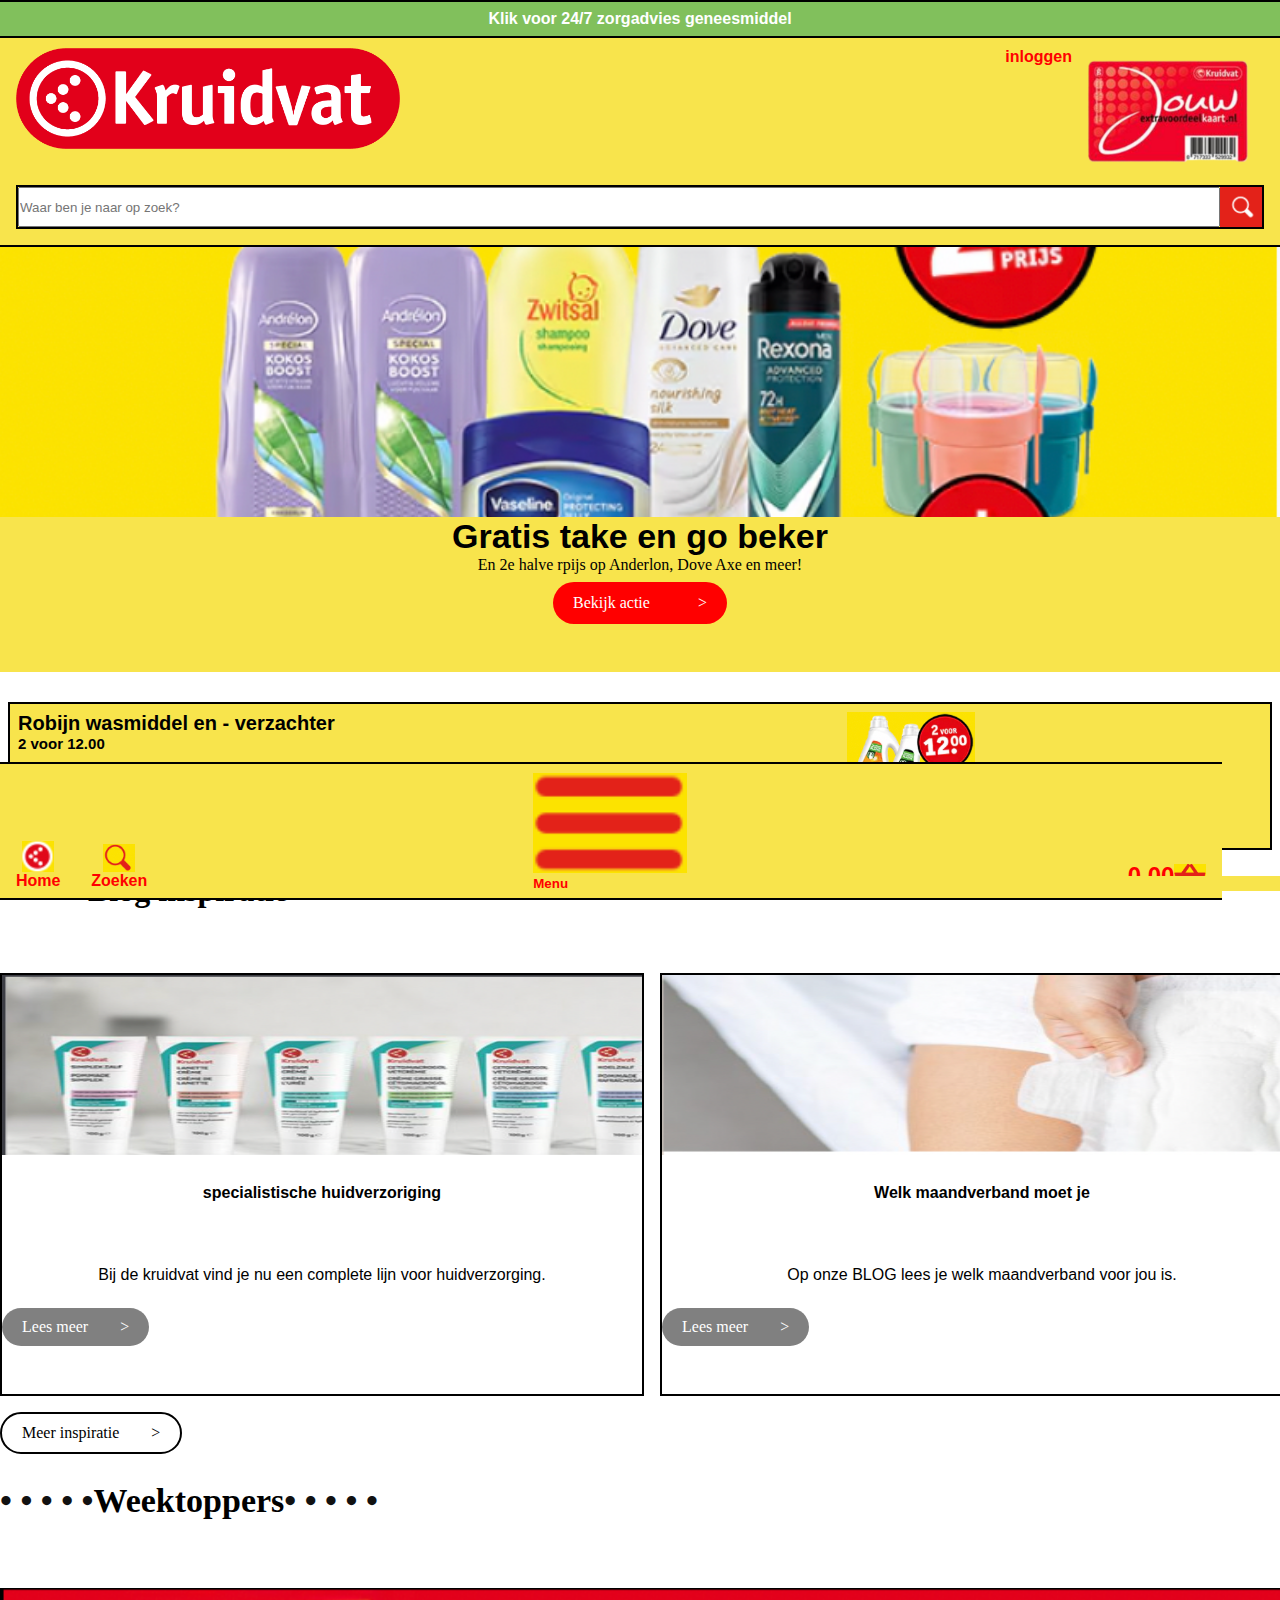
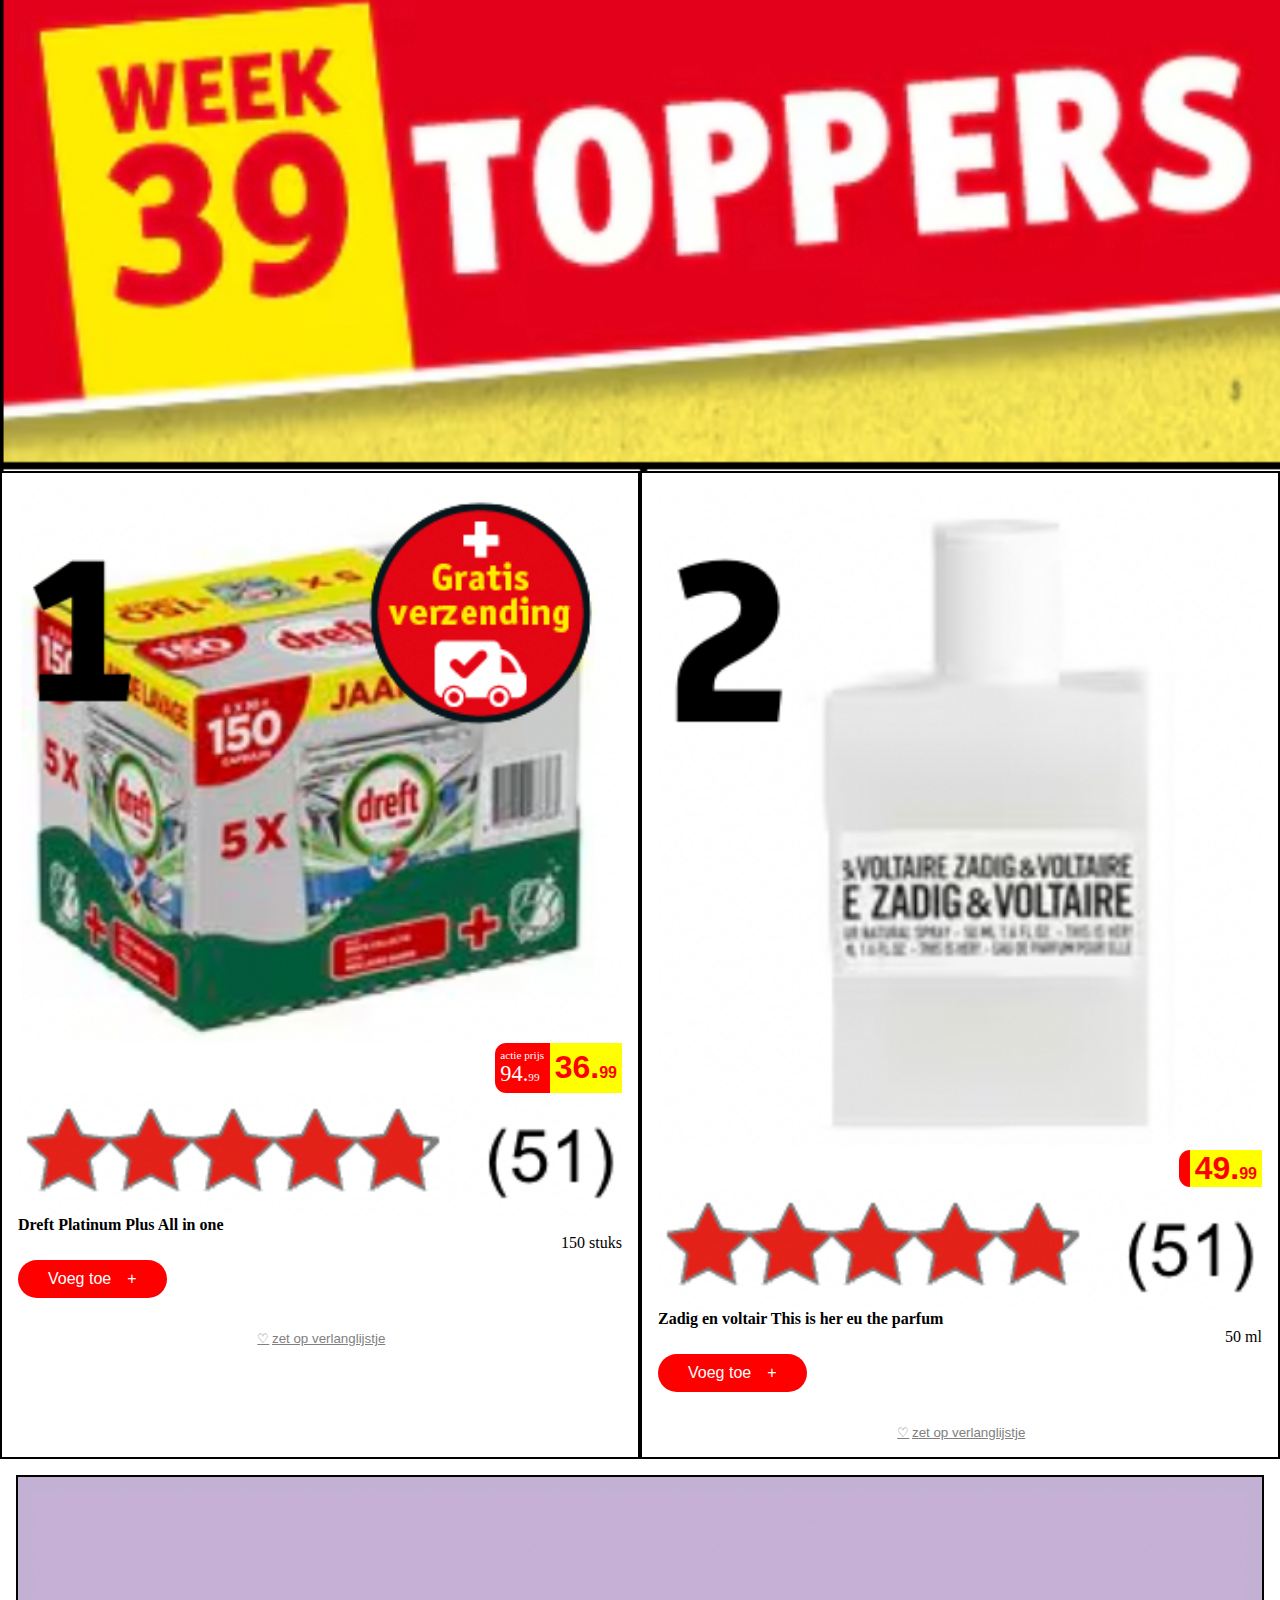
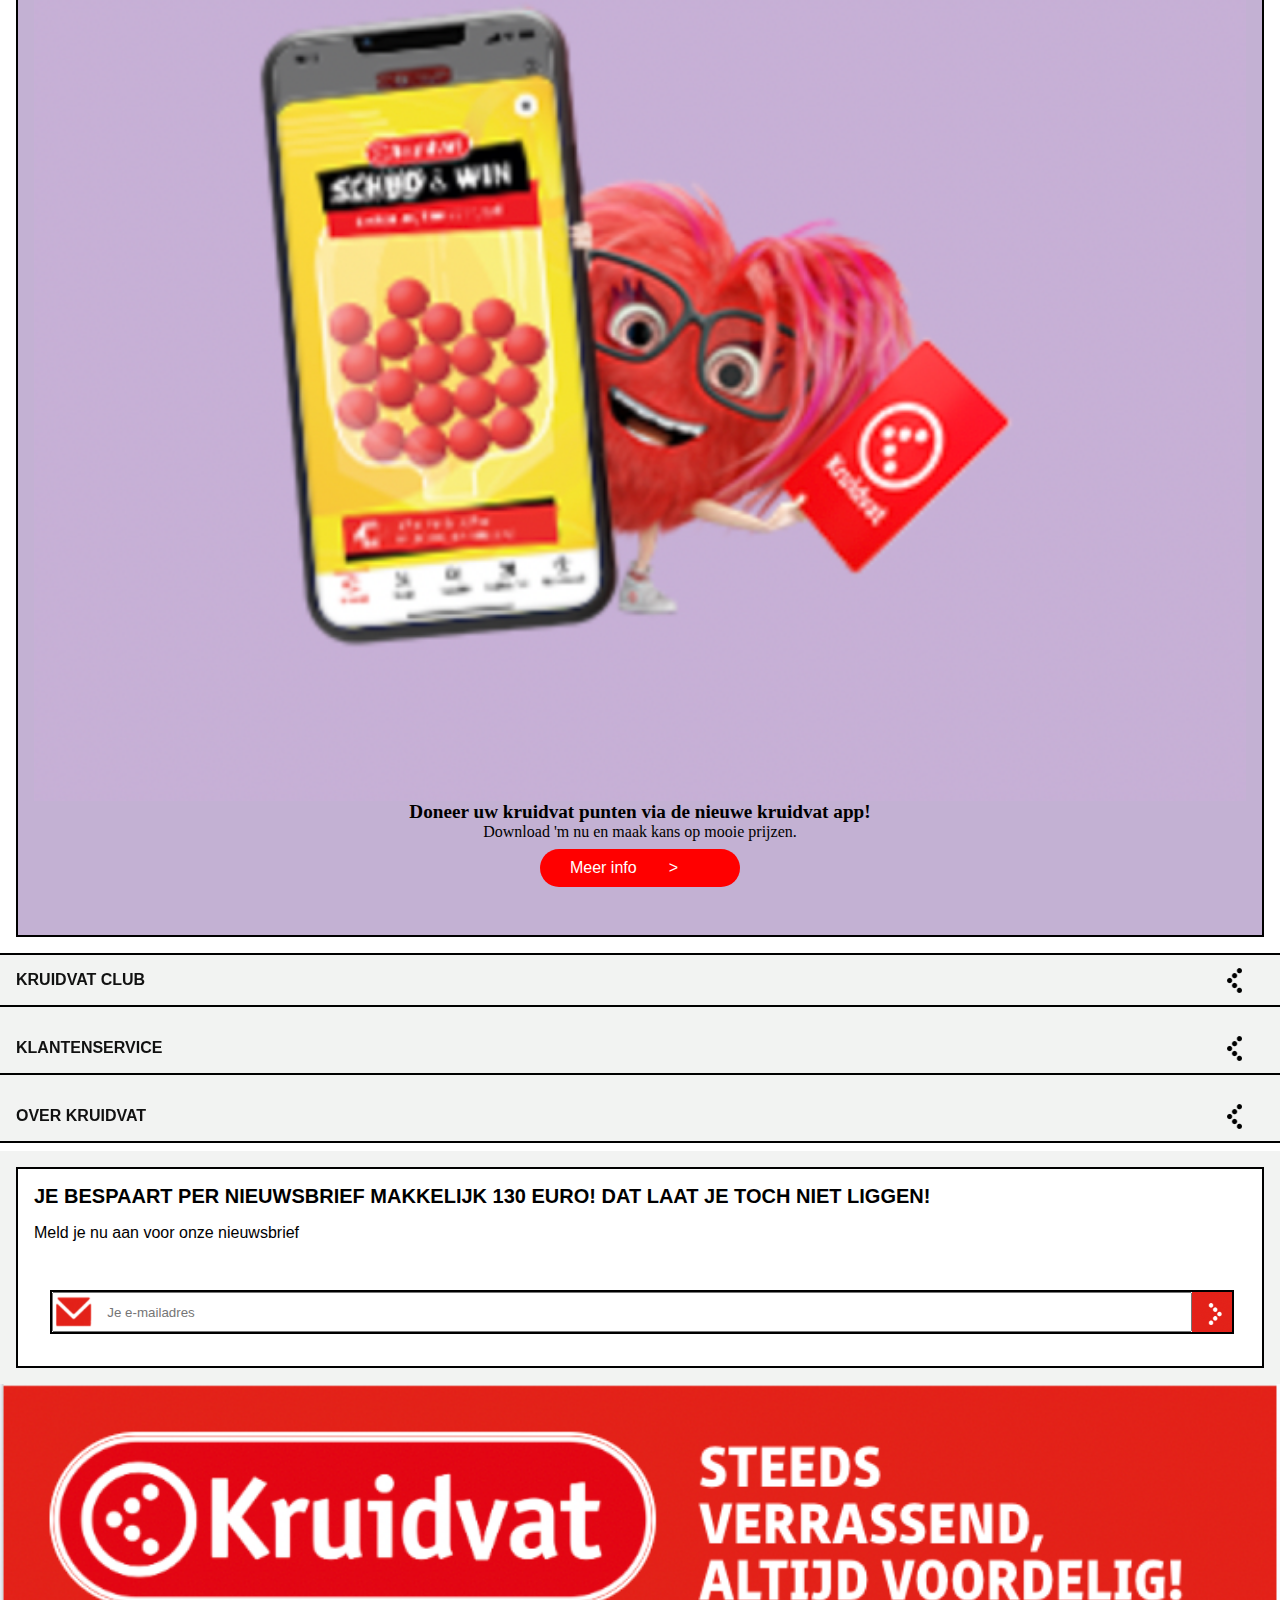
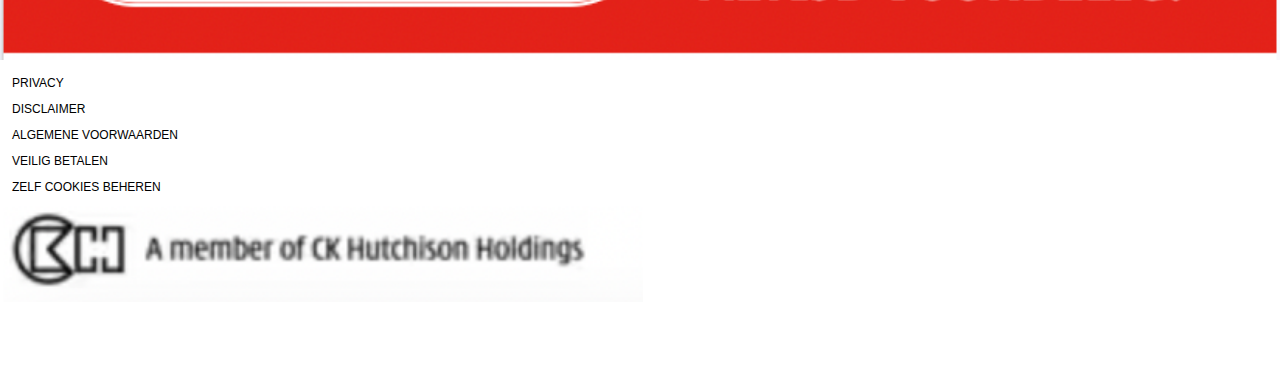
==== index.html @ b0ec4e36 "Add files via upload" ====
<!DOCTYPE html>
<html lang="en">
<head>
    <meta charset="UTF-8">
    <meta name="viewport" content="width=device-width, initial-scale=1.0">
    <title>Kruidvat Drogist</title>
    <link href="styles/style.css" rel="stylesheet">
    
</head>
<body>
    <header>
        <p> Klik voor 24/7 zorgadvies geneesmiddel</p>
        <ul>
            <li> <img src="./images/logokruidvat.png" alt="logo van de kruidvat"></li> 
            <li>
                <a href="#">
                    <figure>
                        <img src="./images/clubkaart.png" alt="foto van de clubkaart" />
                        <figcaption>inloggen</figcaption>
                    </figure>
                </a>
                
            </li>
            <li>
                <input type="search" placeholder="Waar ben je naar op zoek?" > 
                <button><img src="./images/zoekimage.png" alt="zoek icon"></button>
            </li>
        </ul>
       

        <ul>
            <li>
                <a href="#">
                    <figure>
                        <img src="/images/logoicon.png" alt="foto kruidvat icon" />
                        <figcaption>Home</figcaption>
                    </figure>
                </a>
                <a href="#">
                    <figure>
                        <img src="/images/zoekicon.png" alt="zoek icon" />
                        <figcaption>Zoeken</figcaption>
                    </figure>
                </a>
            </li>
            <li>
             
                <button class="navbutton"><img src="/images/hamburgericon.png" alt="hamburgermenu icon" /> 
                <P>Menu</P>
                </button> 
                
                    
                
            </li>
        
        
            <li>
                <a href="#">
                        <figure>
                            <img src="/images/winkelmandje.png" alt="winkelmandje" />
                            <figcaption>0.00</figcaption>
                        </figure>
                 </a>
            </li>
            
        </ul>

    </header>
    <main>
        <section class="carrousel">
            <section >
                <h2>Gratis take en go beker</h2> 
                <p>En 2e halve rpijs op Anderlon, Dove Axe en meer!</p> 
                <a href="#">Bekijk actie</a>
                <img src="images/actiefoto1.png" alt="actie foto van gratis take en go beker"> 

            </section>

            <section >
                <h2>Alle speelgoed</h2> 
                <p>Nu 2e halve prijs op het hele assortiment, inclusief LEGO!</p> 
                <a href="#">Bekijk actie</a>
                <img src="images/actiefoto2.png" alt="actie foto speegoed">
            </section>

            <section >
                <h2>Koffertjes vol korting</h2>
                <p>Alleen vandaag heel veel prinsjesdag deals!</p>
                <a href="#">Bekijk actie</a>
                <img src="images/actiefoto3.png" alt="actie foto prinsjes dag">
            </section>
        </section>

        <section class="reclameblok"> 
            <div>
                <h2>Robijn wasmiddel en - verzachter</h2>
                <p>2 voor 12.00</p>
         </div>
            <a href="actiepagina.html">Bekijk actie</a>
            <img src="images/reclameblok1img.png" alt="wasmiddel reclame foto">
        </section>

        <h1><span>Blog inspiratie</span></h1>

        <section class="slider">


            <section>
                <img src="images/sliderskin.png" alt="reclame foto van huidverzorging">
                <h2>specialistische huidverzoriging</h2>
                <p>Bij de kruidvat vind je nu een complete lijn voor huidverzorging.</p>
                <a href="#">Lees meer</a>
            </section>
            
            <section>
                <img src="images/slidermaand.png" alt="reclame foto van maandverband.">
                <h2>Welk maandverband moet je</h2>
                <p>Op onze BLOG lees je welk maandverband voor jou is.</p>
                <a href="#">Lees meer</a>
            </section>

            <section>
                <img src="images/sliderbeuaty.png" alt="Reclame foto over Xelly makeup lijn">
                <h2>Shop Xelly beauty bij kruidvat</h2>
                <p>Een flawless look krijg je in no time, met de nieuwe Xelly lijn.</p>
                <a href="#">Lees meer</a>
            </section>

            <section>
                <img src="images/sliderskin.png" alt="reclame foto van huidverzorging">
                <h2>specialistische huidverzoriging</h2>
                <p>Bij de kruidvat vind je nu een complete lijn voor huidverzorging.</p>
                <a href="#">Lees meer</a>
            </section>
            
            <section>
                <img src="images/slidermaand.png" alt="reclame foto van maandverband.">
                <h2>Welk maandverband moet je</h2>
                <p>Op onze BLOG lees je welk maandverband voor jou is.</p>
                <a href="#">Lees meer</a>
            </section>

            <section>
                <img src="images/sliderbeuaty.png" alt="Reclame foto over Xelly makeup lijn">
                <h2>Shop Xelly beauty bij kruidvat</h2>
                <p>Een flawless look krijg je in no time, met de nieuwe Xelly lijn.</p>
                <a href="#">Lees meer</a>
            </section>


        </section>

            


       
        <a href="#" class="button2">Meer inspiratie</a>

        <h2><span>Weektoppers</span></h2>

        <section class="reclameblok2">
            <img  src="images/bannerblok2.png" alt="banner foto week 39">
            <section>
                <h2>Dreft Platinum Plus All in one </h2>
                <p>
                    <span>actie prijs <span>94.<span>99</span></span></span>
                    <span>36.<span>99</span></span>
                </p>
                <p>150 stuks</p>
                    <a href="#">Voeg toe</a>
                    <button>zet op verlanglijstje</button>
                    <img src="images/reclameblok2wasm.png" alt="wasmiddel reclame foto">
                    <img src="images/Reviews.png" alt="aantal sterren van het product">
                </section>

                <section>
                    <h2>Zadig en voltair This is her eu the parfum </h2>
                    <p>
                        <span></span>
                        <span>49.<span>99</span></span>
                    </p>
                    <p>50 ml</p>
                        <a href="#">Voeg toe</a>
                        <button>zet op verlanglijstje</button>
                        <img src="images/reclameblok2sham.png" alt="shampoo reclame foto">
                        <img src="images/Reviews.png" alt="aantal sterren van het product">
                    

                        
                    </section>

                   
             
             

            </section>
            <section class="koko">
                        
                <h2>Doneer uw kruidvat punten via de nieuwe kruidvat app!</h2>
                <p>Download 'm nu en maak kans op mooie prijzen.</p>
                <a href="Kokopagina.html">Meer info</a>

                <img src="images/koko2.png" alt="koko clubkaart pagina link">
            

        </section>
<section class="details">
        <details>
            <summary>KRUIDVAT CLUB</summary>
            <a href="#" >Activeer je kaart</a>
            <a href="#" >Alle voordelen</a>
            <a href="#" >Gratis producten</a>
            <a href="#" >Mijn kruidvat</a>
            <img src="images/Kruidvatclub.png" alt="foto van de kruidvat mascotte koko">
          </details>

          <details>
            <summary>KLANTENSERVICE</summary>
            <a href="#" >Veel gestelde vragen</a>
            <a href="#" >Contact</a>
            <a href="#" >Bestellen en leveren</a>
            <a href="#" >Betalen</a>
            <img src="images/klantenservice.png" alt="foto van een kruidvatmedewerker">
          </details>

          <details>
            <summary>OVER KRUIDVAT</summary>
          
            <a href="#" > verkopen via kruidvat</a>
            <a href="#" >Pers</a>
            <a href="#" >Winkelformule</a>

            <img src="images/overkruidvat.png" alt="foto van de behaalde diploma's van kruidvat">
          </details>

        </section>
        <section class="brief">
        <section class="nieuwsbrief">
            <h2>JE BESPAART PER NIEUWSBRIEF MAKKELIJK 130 EURO! DAT LAAT JE TOCH NIET LIGGEN!</h2>
            <p>Meld je nu aan voor onze nieuwsbrief</p>
         <ul> 
            <li>
                <input type="search" placeholder="Je e-mailadres"> 
                <button><img src="images/kruidvatpointer.png" alt="pointer icon"></button>
            </li>
        </ul> 
        </section>
    </section>
       
    </main>
    <footer>
        <img src="images/Banner.png" alt="kruidvat banner">
        <ul>
            <li>PRIVACY</li>
            <li>DISCLAIMER</li>
            <li>ALGEMENE VOORWAARDEN</li>
            <li>VEILIG BETALEN</li>
            <li>ZELF COOKIES BEHEREN</li>
        </ul>
        <img src="images/footerimg.png" alt="a member of ck hutchison holdings logo">
    </footer>
</body>

<script src="script.js"> </script>


</html>
---- styles/style.css ----
/* root */



body{
    margin: 0;
    padding: 0;
}


/* Header */

header p{
   font-family: sans-serif;
   border-top: 2px solid black;
   border-bottom:2px solid black; 
   text-align: center;
   background-color: rgb(129, 192, 92) ;
   color: white;
   font-weight: bold;
   padding-top: .5em;
   padding-bottom: .5em;
   margin: 0;
   position: fixed;
   width: 100vw;
   
}

header ul{
    background-color: rgb(248, 228, 76);
    margin: 0;
    list-style-type:none;
    border-bottom:2px solid black; 
    display: flex;
    flex-wrap: wrap;
    justify-content: space-between;
    padding: 1em;
    padding-top: 3em;
    z-index: 10000000000;
}

header ul li:first-of-type img{
    width: 30vw;
    
}
header ul li:nth-of-type(2) a {
text-decoration:none;
}

header ul figure{
    display: flex;
    width: max-content;
    margin: 0;
}

header ul figure img{
    width: 15vw;
    order: 2;
}

header ul figure figcaption{
    font-family: sans-serif;
    color: red;
    font-weight: bold;

}

header ul li:last-of-type{
    width: 100%;
    display: flex;
    border: 2px solid black;

}

header ul li:last-of-type input{
    width: 100%;
    padding: 0;
    height: 3em;
}

header ul li:last-of-type button{
    padding: 0;
    border: none;
    border-radius: none;
    height: 3em;
}


header ul li:last-of-type button img{
    height: 3em;
}

header ul:nth-of-type(2) {
    padding: .5em 1em;
    align-items: end;
    position: fixed;
    bottom:0em;
    width: 93vw;
    border-top: 2px solid black;
}

header ul:nth-of-type(2) li:first-of-type{
    display: flex;
    align-items: end;
    position: relative;

}

header ul:nth-of-type(2) li:first-of-type a:last-of-type{
    position: absolute;
    left: 4.7em;
}


header ul:nth-of-type(2) li a figure {
    display: flex;
    flex-direction: column;
    align-items: center;
   
   
}

header ul:nth-of-type(2) li a figure img{
    width:2em ;
    order: 1;
}

header ul:nth-of-type(2) li a figure figcaption{
    order: 2;
}

header ul:nth-of-type(2) li:last-of-type{
    width: auto;
    border: none;
}

header ul:nth-of-type(2) li:last-of-type a figure{
    flex-direction: row;
}

header ul:nth-of-type(2) li:last-of-type a figure img {
    order: 3;
}

header ul:nth-of-type(2) li:last-of-type a figure figcaption {
    font-size: 1.5em;
}

header ul:nth-of-type(2) li a {
    text-decoration:none;
}

header ul:nth-of-type(2) li:nth-of-type(2) {
    margin-left: 2em;
}

.navbutton{
    background-color: rgb(248, 228, 76);
    border: none;
   margin-bottom: 1em;
  
    
    
}
.navbutton img{
    width: 12vw;
    
   
   
}




header ul:nth-of-type(2) li:nth-of-type(2) p{
    background-color: rgb(248, 228, 76);
    border: none;
    color: red;
  display: flex;
  text-align: center;
  margin: 0;
  padding: 0;
   
   
}




    
    
 

/* Carousel */

.carrousel{
    display: flex;
    overflow-x: auto;
  }

.carrousel section{
    display: flex;
    flex-direction: column;
    align-items: center;
    background-color: rgb(248, 228, 76);
}

.carrousel section:nth-of-type(2) {
    background-color: rgb(0, 162, 255);
}

.carrousel section:nth-of-type(3) {
    background-color: #1f4b86;

}

.carrousel section:nth-of-type(3) p {
    color: white;

}

.carrousel section img{
    width: 100vw;
    height: 30vh;
    object-fit: cover;
    order: 1;
}

.carrousel section h2{
    font-family: sans-serif;
    order: 2;
}

.carrousel section h2 {
    color: white;
    padding: 0;
    margin: 0;
    text-align: center;
    order: 2;
}

.carrousel section:nth-of-type(1) h2{
    color: black;
 }



 .carrousel section p{
    color: black;
    padding: 0;
    margin: 0;
    text-align: center;
    font-weight: lighter;
    font-size: 16px;
    order: 3;
 }



 .carrousel section a {
  background-color: red;
  color: white;
  padding: 12px 20px;
  text-decoration: none;
  order: 4;
  width: max-content;
  margin: .5em 0em 2em 0em  ;
  border-radius: 3em;
}

.carrousel section a::after {
    content: '>';
    margin-left: 3em;
}

.reclameblok{
    display: grid;
    grid-template-columns: 2fr 1fr;
    grid-template-rows: min-content min-content ;
    margin-top: 2em;
    border: 2px solid black;
    height: 8em;
    background-color: rgb(248, 228, 76);
    margin: 0.5em;
    
    margin-top: 30px;
    padding: 0.5em;

    

}
.reclameblok h2{
    grid-column-start: 1;
    grid-column-end: 2;
    font-family: sans-serif;
    font-size: 20px;
    margin: 0;
}

.reclameblok p{
    grid-column-start: 1;
    grid-column-end: 1;
    font-weight: bold;
    font-size: 15px;
    font-family: sans-serif;
    margin: 0;
    
}

.reclameblok a{
    grid-column-start: 1;
    grid-column-end: 1;
    background-color: red;
  color: white;
  padding: 10px 20px;
  text-decoration: none;
  width: max-content;
  margin: .5em 0em 2em 0em  ;
  border-radius: 3em;
}
.reclameblok a::after {
    content: '>';
    margin-left: 2em;
}
.reclameblok img{
    grid-column-start: 2;
    grid-column-end: 3;
    width: 15em;
    grid-row-start: 1;
    grid-row-end: 3;
    margin: 0;
    width: 8em;
    
}
h1 ::before{
	color: #111;
	content: "•   •  •  •  •"; 

}


h1 ::after{
	color: #111;
	content: "•   •  •  •  •"; 
    align-items: center;
}

 h1{
    margin-bottom: 2em;
    align-items: center;

}

main section:nth-of-type(3){
    padding-bottom: 1em;

}

.slider{
    display: flex;
    overflow-x: scroll;
    gap: 1em;
}
.slider section{
    display: flex;
    flex-direction: column;
    border: 2px solid black; 
      
}

.slider img{
    width: 50vw;
    height: 20vh;
    padding-bottom: 1em;

}

.slider h2{
   
    font-family: sans-serif;
    
    font-size: 16px;
    text-align: center;
    padding-bottom: 1em;
}

.slider p{
    font-family: sans-serif;
   text-align: center;
}

.slider a{
    grid-column-start: 1;
    grid-column-end: 1;
    background-color: gray;
  color: white;
  padding: 10px 20px;
  text-decoration: none;
 width: fit-content;
  margin: .5em 0em 2em 0em  ;
  border-radius: 3em;
  
  
}

.slider a::after {
    content: '>';
    margin-left: 2em;
    
}


.button2{

background-color: white;
color: black;
padding: 10px 20px;
text-decoration: none;
width: fit-content;
border-radius: 3em;
border: 2px solid black;
display: flex;


}
.button2::after {
    content: '>';
    margin-left: 2em;
}

.bannerblok2{
    display: flex;
    flex-wrap: wrap;
    width: 100vw;

}

h2 ::before{
	color: #111;
	content: "•   •  •  •  •"; 
   
}


h2 ::after{
	color: #111;
	content: "•   •  •  •  •"; 
   
}



h2{
    font-size: 34px;
    margin-bottom: 2em;
    align-items: center;

}

.reclameblok2{
        display: flex;
        flex-wrap: wrap;
        
    }

    .reclameblok2 img{
        width: 100vw;
    }

    .reclameblok2 section{
       width: 50%;
       display: flex;
       flex-direction: column;
       border: 2px solid black;
       padding: 1em;
       box-sizing: border-box;
    }

    .reclameblok2 section img{
        width: 100%;
        order: 1;

     }
     .reclameblok2 section img:nth-of-type(2){
        
        order: 3;

     }

     .reclameblok2 section p:first-of-type{
        order: 2;
        display: flex;
     }

     .reclameblok2 section p:first-of-type > span:first-of-type {
        background-color: red;
        color: white;
        font-size: .7em;
        display: flex;
        flex-direction: column;
        justify-content: center;
        width: max-content;
        padding: .5em;
        border-radius: 1em 0 0 1em;
     }

     .reclameblok2 section p:first-of-type > span:first-of-type > span {
        font-size: 2em;
     }

     .reclameblok2 section p:first-of-type > span:first-of-type > span > span {
        font-size: .5em;
     }



     .reclameblok2 section p:first-of-type > span:last-of-type {
        background-color: yellow;
        color: red;
        font-size: 2em;
        font-weight: bolder;
        font-family: sans-serif;
        align-content: center;
        padding: 0 5px;
     }

     .reclameblok2 section p:first-of-type > span:last-of-type > span {
        font-size: .5em;
     }



     .reclameblok2 section h2{
       font-size: 16px;
        order: 5;
       margin: 0;

     }
     .reclameblok2 section p:nth-of-type(2) {
        order: 6;
     }

     .reclameblok2 section a {
        order: 7;
        background-color: red;
        color: white;
        padding: 10px 30px;
        font-family: sans-serif;
        text-align: left;
        text-decoration: none;
       width: max-content;
        margin: .5em 0em 2em 0em  ;
        border-radius: 3em;
        transition: .3s;
     }

     .reclameblok2 section a:hover, .reclameblok2 section a:focus {
        transform: scale(1.1);
    }

     .reclameblok2 a::after {
        content: '+';
        width: max-content;
        margin-left: 1em;
    }



     
     .reclameblok2 section button {
        order: 8;
        text-decoration: underline;
        color: gray;
        border: none;
        background-color: white;
       
     }

     .reclameblok2 section button::before {
        content: "♡";
        padding: .2em;
        margin: 0;
     }

     .reclameblok2 section > p {
        margin: 0;
        width: max-content;
        margin-left: auto;
        transition: .3s ease-in-out;
     }

     .reclameblok2 section > p:hover, .reclameblok2 section > p:focus {
        transform: scale(1.2) rotate(20deg);
     }

     .tweedepagina section:last-of-type{
        width: 100%;
        border: none;
        display: flex;
        flex-direction: row;
        justify-content: space-between;
     }


     .tweedepagina section:last-of-type p:last-of-type span{
        background-color: transparent;
        color: green;
        font-size: 1em;
     }

     .tweedepagina section:last-of-type p:last-of-type{
        order: 2;
        margin: 0;
     }

     .tweedepagina section:last-of-type h2{
        order: 1;
     }

     .button3::after{
        content: ">";
     }

     .koko{
        
        display: grid;
        grid-template-columns: 2fr;
        background-color:#c3b1d3;
        justify-items: center;
        margin: 1em;
        box-sizing: border-box;
        border: 2px solid black;
        padding: 1em;
       
       
        
        
     }
     .koko img{
        width: 100%;
        order: 1;
     }

     .koko h2{
        font-size: 16px;
        text-align: center;
        order: 2;
        background-color: #c3b1d3;
        margin: 0;
        font-size:larger;
        
     }

     .koko p{
        font-size: 16px;
        text-align: center;
        order: 3;
        background-color: #c3b1d3;
        margin: 0;
     }

     .koko a{
        background-color: red;
        color: white;
        padding: 10px 30px;
        font-family: sans-serif;
        text-align: left;
        text-decoration: none;
       width: fit-content;
        margin: .5em 0em 2em 0em  ;
        border-radius: 3em;

        order: 4;

     }

     .koko a::after{
        content: ">";
        margin: 2em;
     }

     .details{
       background-color: #f2f3f2;
      
       
     }

     .details details{
        border-top: 2px solid black;
        border-bottom: 2px solid black;
        padding: 1em;
        font-family: sans-serif;
     }

     .details a{
        font-weight:lighter;
        display: flex;
        color: #111;
        text-decoration: none;
       margin-bottom: .5em;
       margin-top: 1em;
     }
     .details summary{
        position: relative;
        font-weight: bold;
     }
     .details summary::after{
        position: absolute;
        content: '';
        background-image: url(/images/kruidvatarrow_1.png);
        background-size: 50%;
        background-repeat: no-repeat;
        background-position: center;
        width: 30px;
        height: 30px;
        
        top: 50%;
        transform: translate(-50%, -50%);
        right: 0;
        
     }
     
     
     .details details:nth-of-type(2), .details details:nth-of-type(3){
        border-top: none;
     }
   

     details summary {
        list-style: none;     /* Removes the bullet/arrow */
        cursor: pointer;      /* Makes the cursor a pointer */
      }
  
      details summary::-webkit-details-marker {
        display: none;        /* Hides the arrow in WebKit browsers (Chrome, Safari) */
      }
  
      details summary::marker {
        display: none;        /* Hides the arrow in Firefox and other browsers */
      }

      .details img{
        display: flex;
        flex-direction: column;
        width: 20%;
        margin-left: 16em;
    
      }

      .brief{
        background-color: #f2f3f2;
        margin: 0;
        padding: 1em;
      }

    .nieuwsbrief{
   
    display: flex;
    flex-direction: column;
    border: 2px solid black;
    font-family: sans-serif;
    padding: 1em;
    
    background-color: white;
    
}


    .nieuwsbrief h2{
       font-family: sans-serif;
        font-size: 20px;
        padding: 0;
        margin: 0;
        
    }

    .nieuwsbrief p{
        margin-top: 1em;
        margin-bottom: 0;
        
    }

    .nieuwsbrief ul{
        list-style-type:none;
        flex-wrap: wrap;
        justify-content: space-between;
        padding: 1em;
        padding-top: 3em;
        margin: 0;
        
    }

    .nieuwsbrief ul li:first-of-type{
        width: 100%;
        display: flex;
        border: 2px solid black;
        position: relative;
        
        
        
        
    }

    .nieuwsbrief ul li:first-of-type::before{
       
       position: absolute;
       content: ''; /* Lege content voor het pseudo-element */
       position: absolute;
       background-image: url(/images/emailicon2.png); /* Voeg de afbeelding toe */
       background-size: 45px 40px; /* Pas de grootte aan */
       background-repeat: no-repeat; /* Voorkom herhaling */
       width: 6em;
       height: 6em;
        
    }



   

    .nieuwsbrief ul li:first-of-type input{
        width: 100%;
        padding: 0;
        height: 3em;
       
    }

    .nieuwsbrief ul li:first-of-type :placeholder-shown{
       font-family: sans-serif;
       padding-left: 4em;
       
    } 

    
  
    .nieuwsbrief button{
    padding: 0;
    border: none;
    border-radius: none;
    height: 3em;
    margin: 0;
    }

    .nieuwsbrief button img{
        margin: 0;
        height: 3em;
        width: 3em;
        }

    footer img{
        width: 100vw;
        
    }

    

    footer ul{
        list-style-type: none;
        font-family: Arial, Helvetica, sans-serif;
        font-size: 12px;
       padding: 0%;
        
       
       
        
        
        }

        footer li{
            
           margin: 1em;

        }

        footer{
            padding-bottom: 5em;
        }

        footer img:last-of-type{
            width: 50vw;
            margin-left: .2em;
        }
    
    
      /*2e pagina*/

      .uitklapscherm h1{
        font-family: sans-serif;
        font-size: 32px;
        font-weight: bolder;
           margin: .5em;
     }
    
     .uitklapscherm p{
        font-family:Arial, Helvetica, sans-serif;
        font-size: 16px;
        margin: 1em;
       
     }

     details {
        border-top: 2px solid black;
        border-bottom: 2px solid black;
        padding: 1em;
        font-family: sans-serif;
        font-weight:lighter;
        color: #111;
        text-decoration: none;
       margin-bottom: .5em;
       margin-top: 1em;

        
     }
    
     
     details summary{
        position: relative;
        font-weight: bold;
     }
     details summary::after{
        position: absolute;
        content: '';
        background-image: url(/images/kruidvatarrow_1.png);
        background-size: 50%;
        background-repeat: no-repeat;
        background-position: center;
        width: 30px;
        height: 30px;
        
        top: 50%;
        transform: translate(-50%, -50%);
        right: 0;
        
     }

    

     .button3::after{
        content: ">";
     }

     .checkbox-wrapper {
         display: inline-block; 
         padding: 5px; 
         margin-bottom: 15px;
        
     }
        

    .filteren{
        font-size: 16px;
        font-family: Arial, Helvetica, sans-serif;
    }
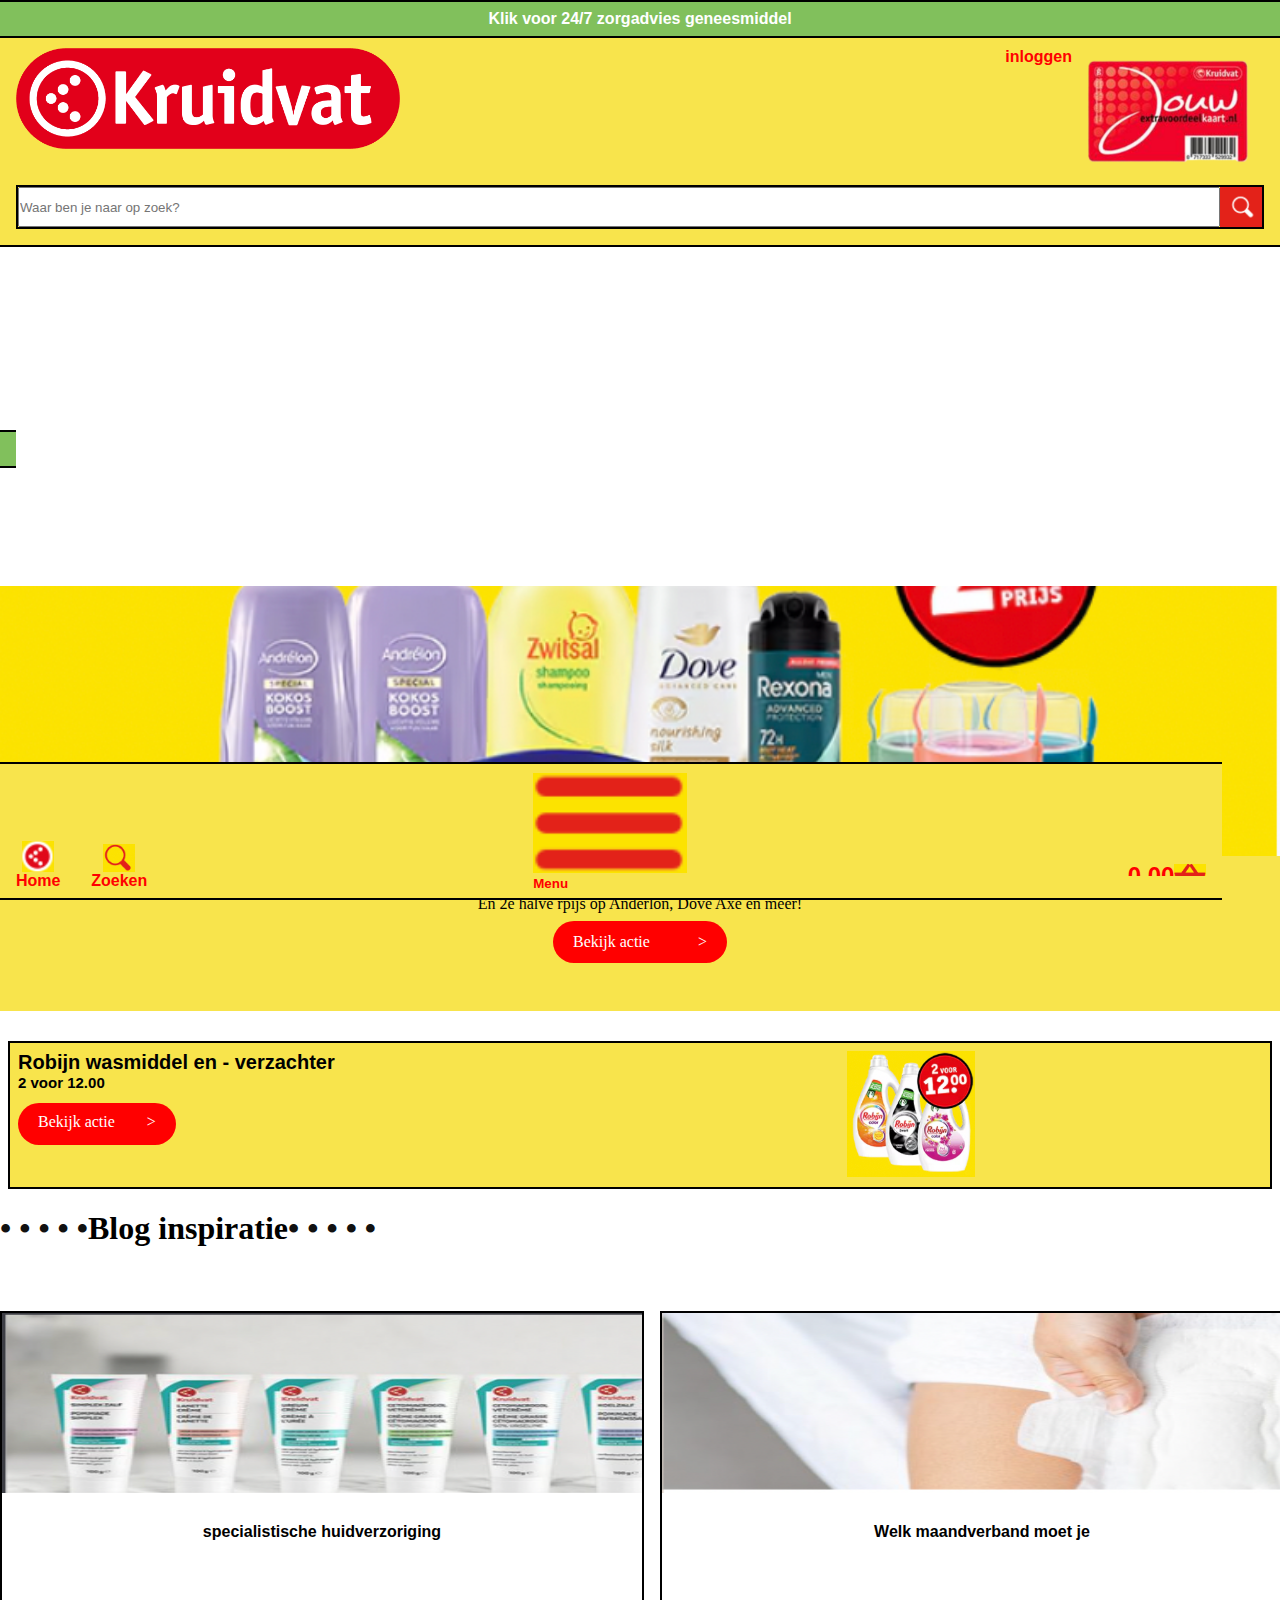
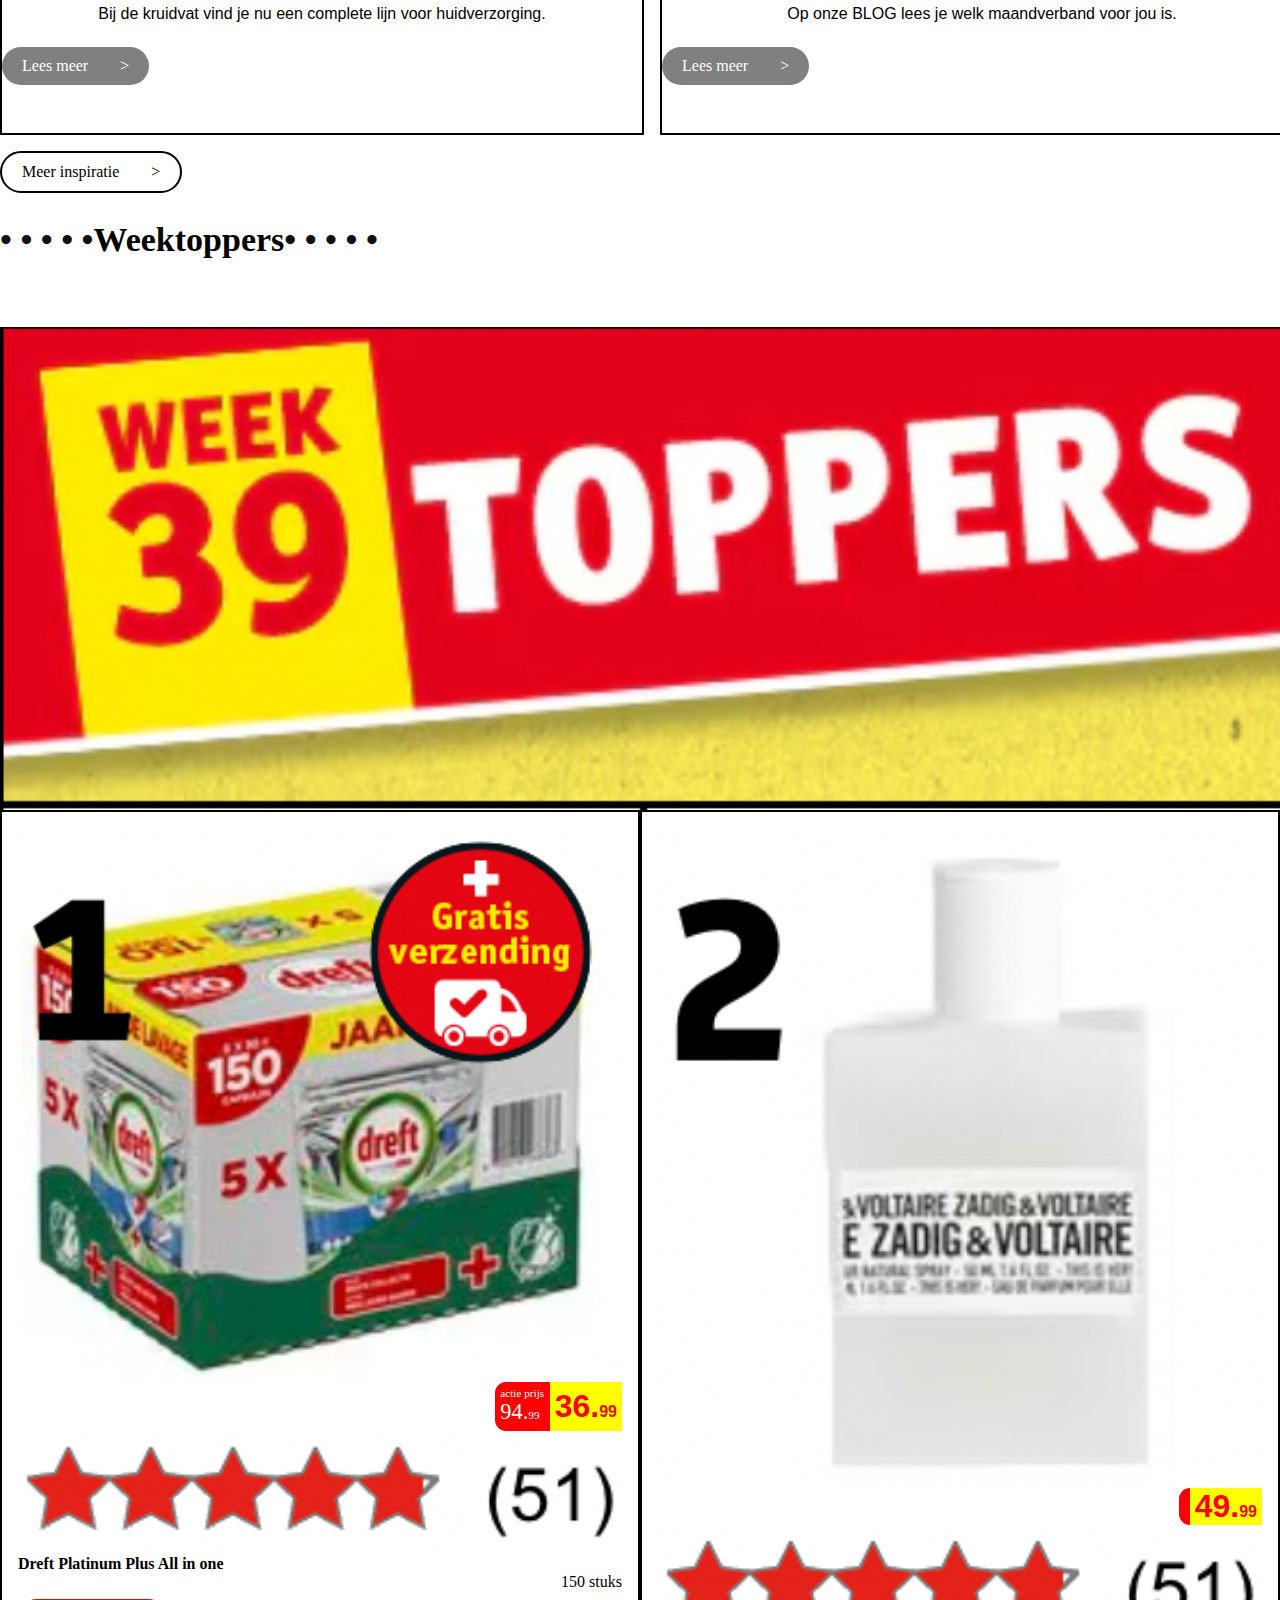
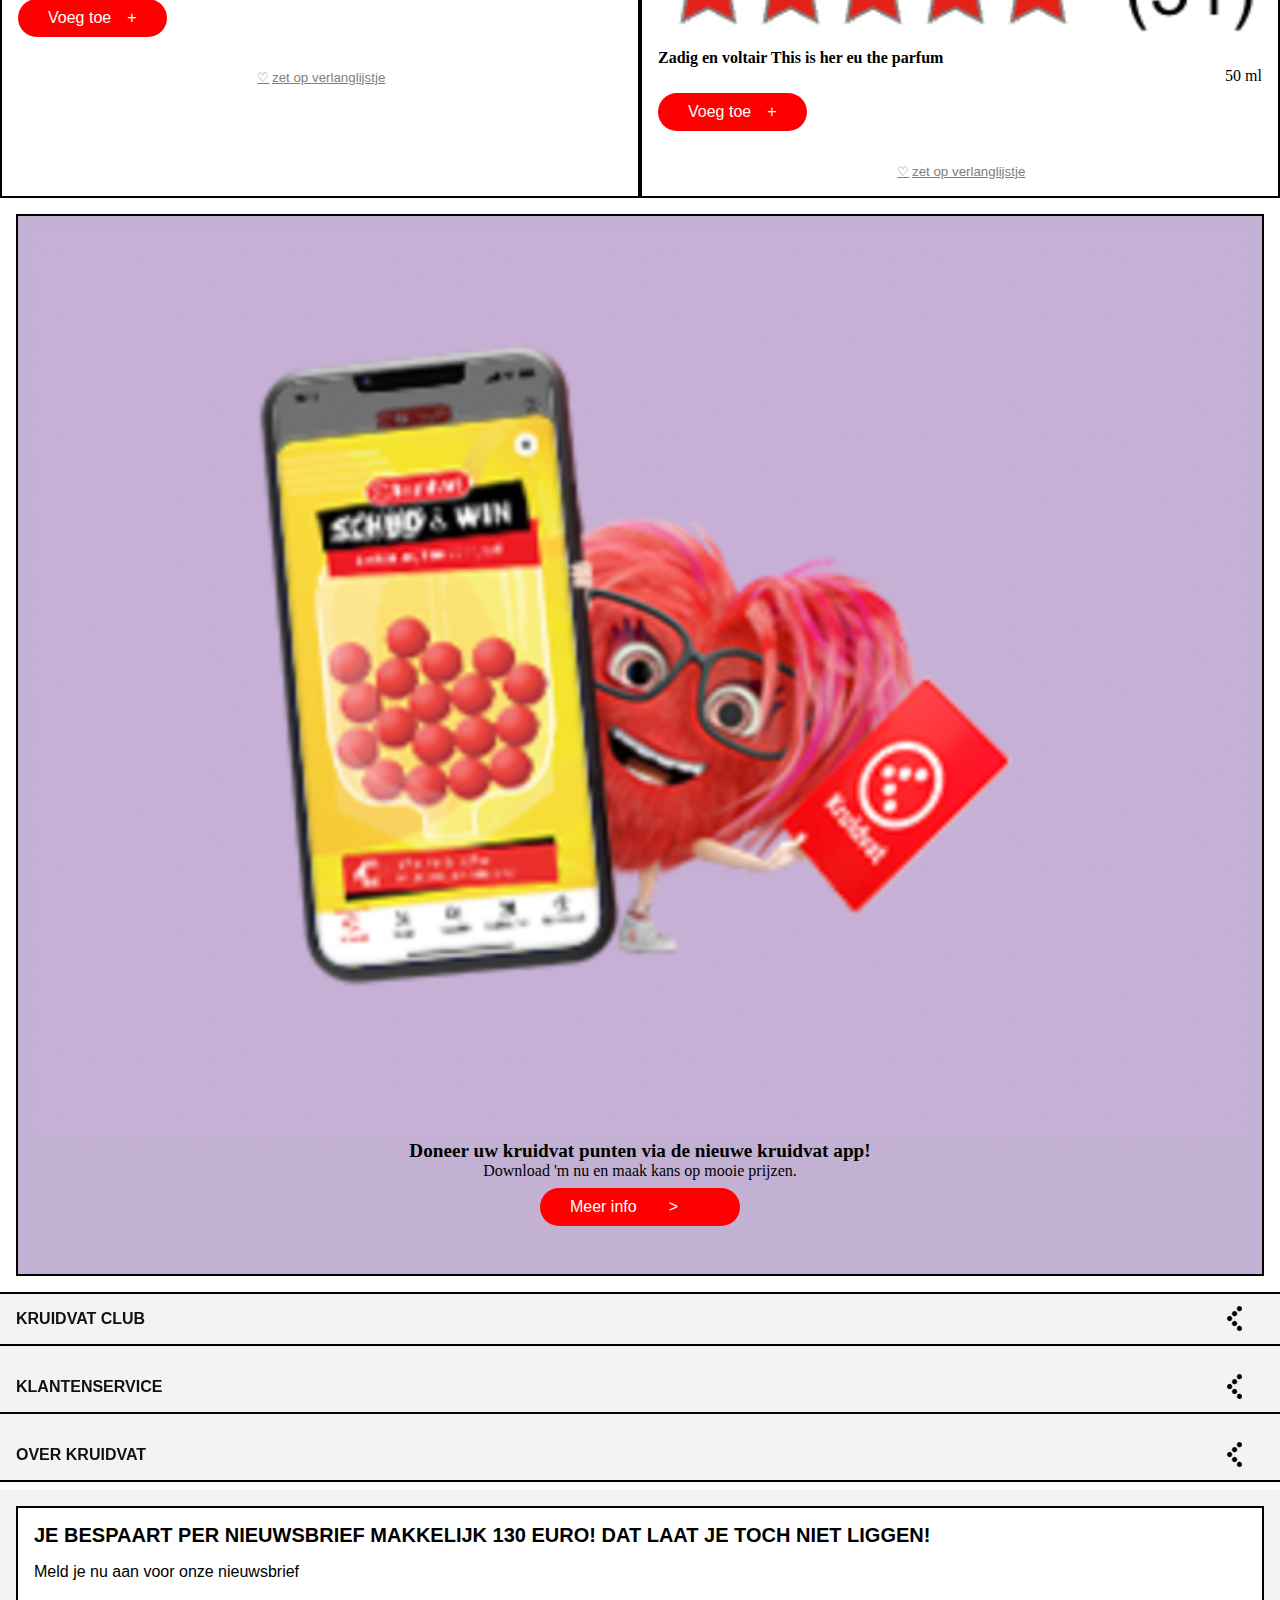
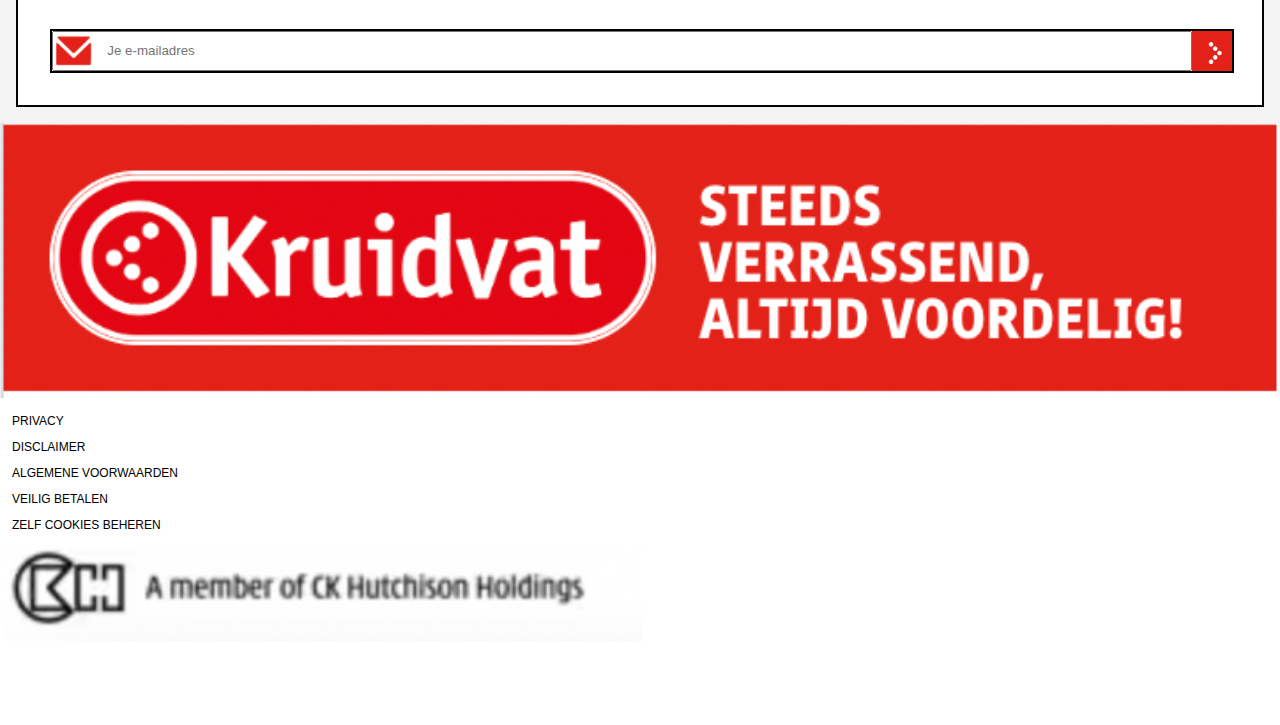
==== commit 0e2a13db: "Add files via upload" ====
--- a/index.html
+++ b/index.html
@@ -32,20 +32,20 @@
             <li>
                 <a href="#">
                     <figure>
-                        <img src="/images/logoicon.png" alt="foto kruidvat icon" />
+                        <img src="./images/logoicon.png" alt="foto kruidvat icon" />
                         <figcaption>Home</figcaption>
                     </figure>
                 </a>
                 <a href="#">
                     <figure>
-                        <img src="/images/zoekicon.png" alt="zoek icon" />
+                        <img src="./images/zoekicon.png" alt="zoek icon" />
                         <figcaption>Zoeken</figcaption>
                     </figure>
                 </a>
             </li>
             <li>
              
-                <button class="navbutton"><img src="/images/hamburgericon.png" alt="hamburgermenu icon" /> 
+                <button class="navbutton"><img src="./images/hamburgericon.png" alt="hamburgermenu icon" /> 
                 <P>Menu</P>
                 </button> 
                 
@@ -57,13 +57,32 @@
             <li>
                 <a href="#">
                         <figure>
-                            <img src="/images/winkelmandje.png" alt="winkelmandje" />
+                            <img src="./images/winkelmandje.png" alt="winkelmandje" />
                             <figcaption>0.00</figcaption>
                         </figure>
                  </a>
             </li>
             
         </ul>
+        <nav>
+            <ul>
+                <li>
+                    <h2>Acies</h2>
+                    <p>Folder</p>
+                    <p>Acties per categorie</p>
+                    <p>Gratis verzending</p>
+                    <p>Foto</p>
+                   </li>
+    
+                   <li>
+                    <h2>Categorieen</h2>
+                    <a href="#">Beauty</a>
+                    <a href="#">Verzoriging</a>
+                    <a href="#">Gezondheid</a>
+                   </li>
+              
+            </ul>
+          </nav>
 
     </header>
     <main>
@@ -259,9 +278,10 @@
         </ul>
         <img src="images/footerimg.png" alt="a member of ck hutchison holdings logo">
     </footer>
+    <script src="script.js"></script>
 </body>
 
-<script src="script.js"> </script>
+
 
 
 </html>--- a/styles/style.css
+++ b/styles/style.css
@@ -186,10 +186,18 @@
 }
 
 
-
-
-    
-    
+header nav ul{
+
+    background-color: #ffff00;
+    transform: translate(-100%, 0%);
+    transition: 1s ease-in-out;
+    
+}
+
+header nav ul.toonMenu {
+    transform: translate(0%, 0%);
+  }
+
  
 
 /* Carousel */
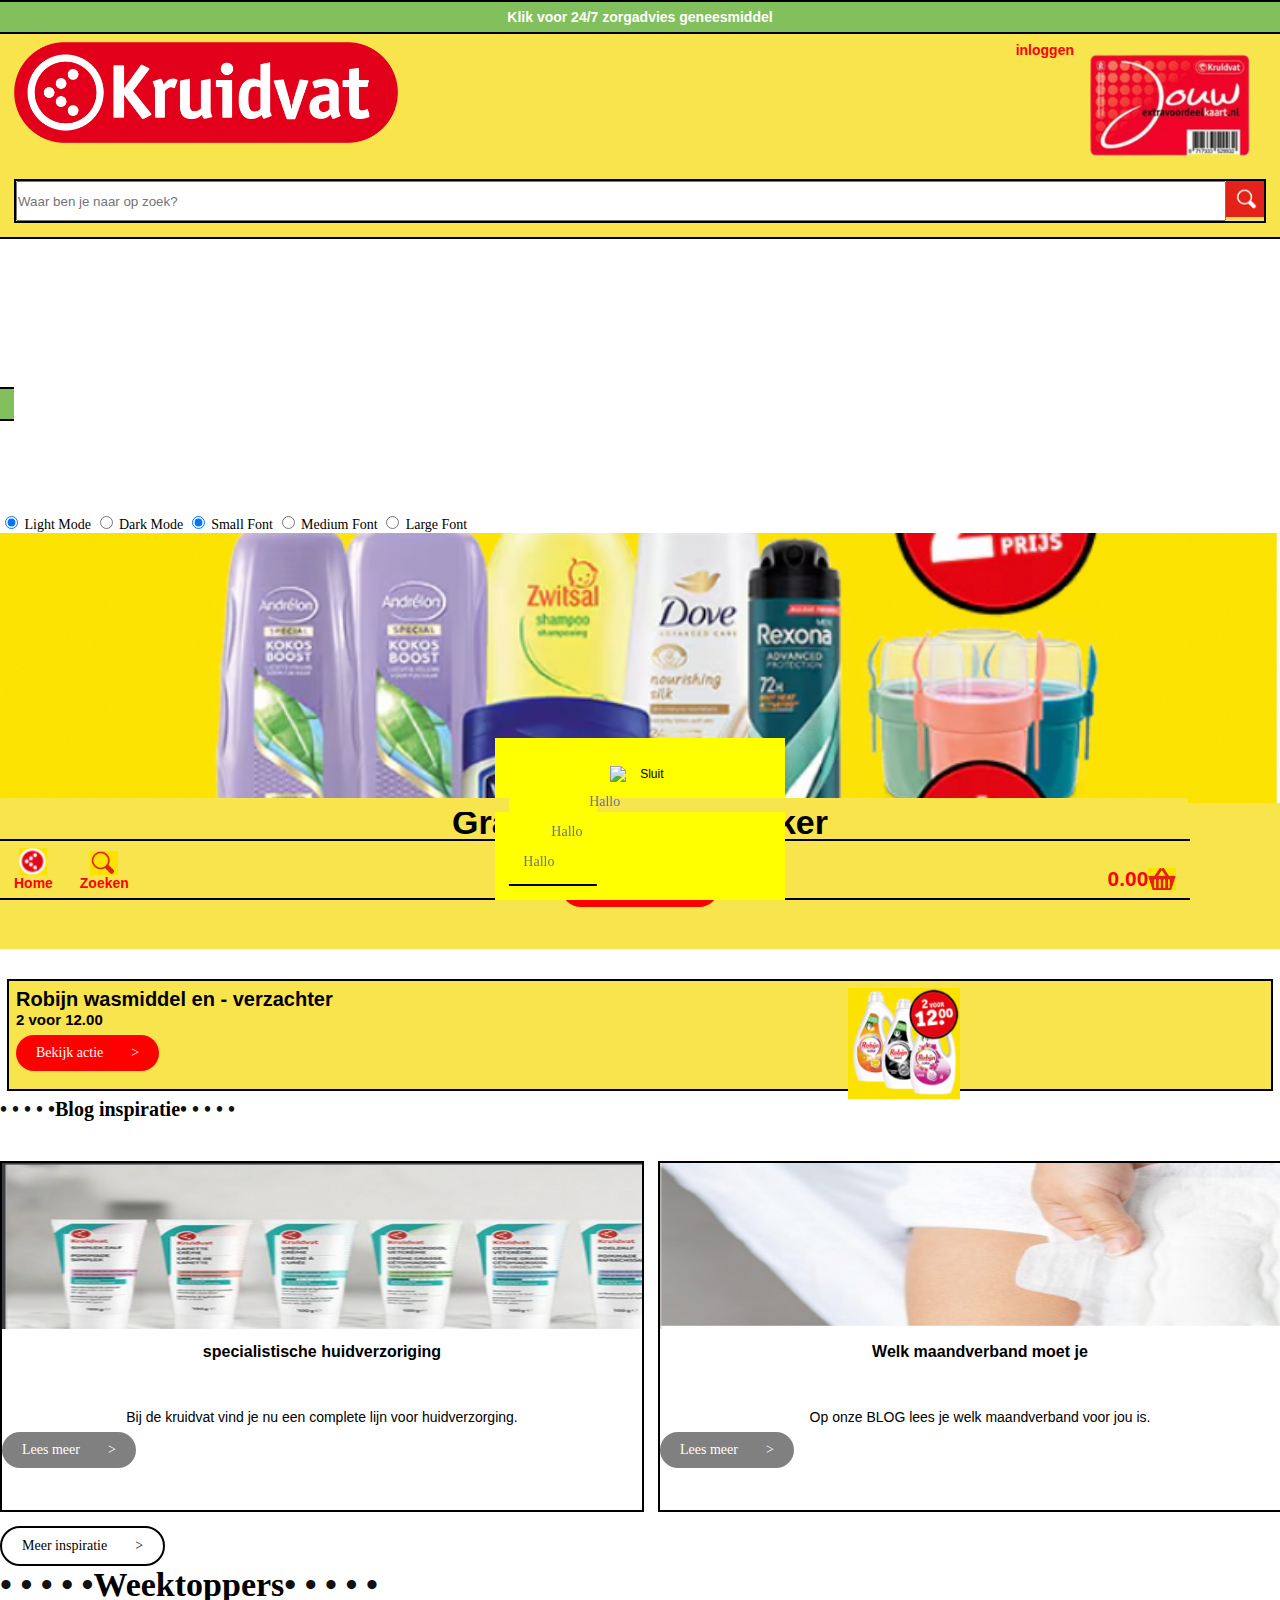
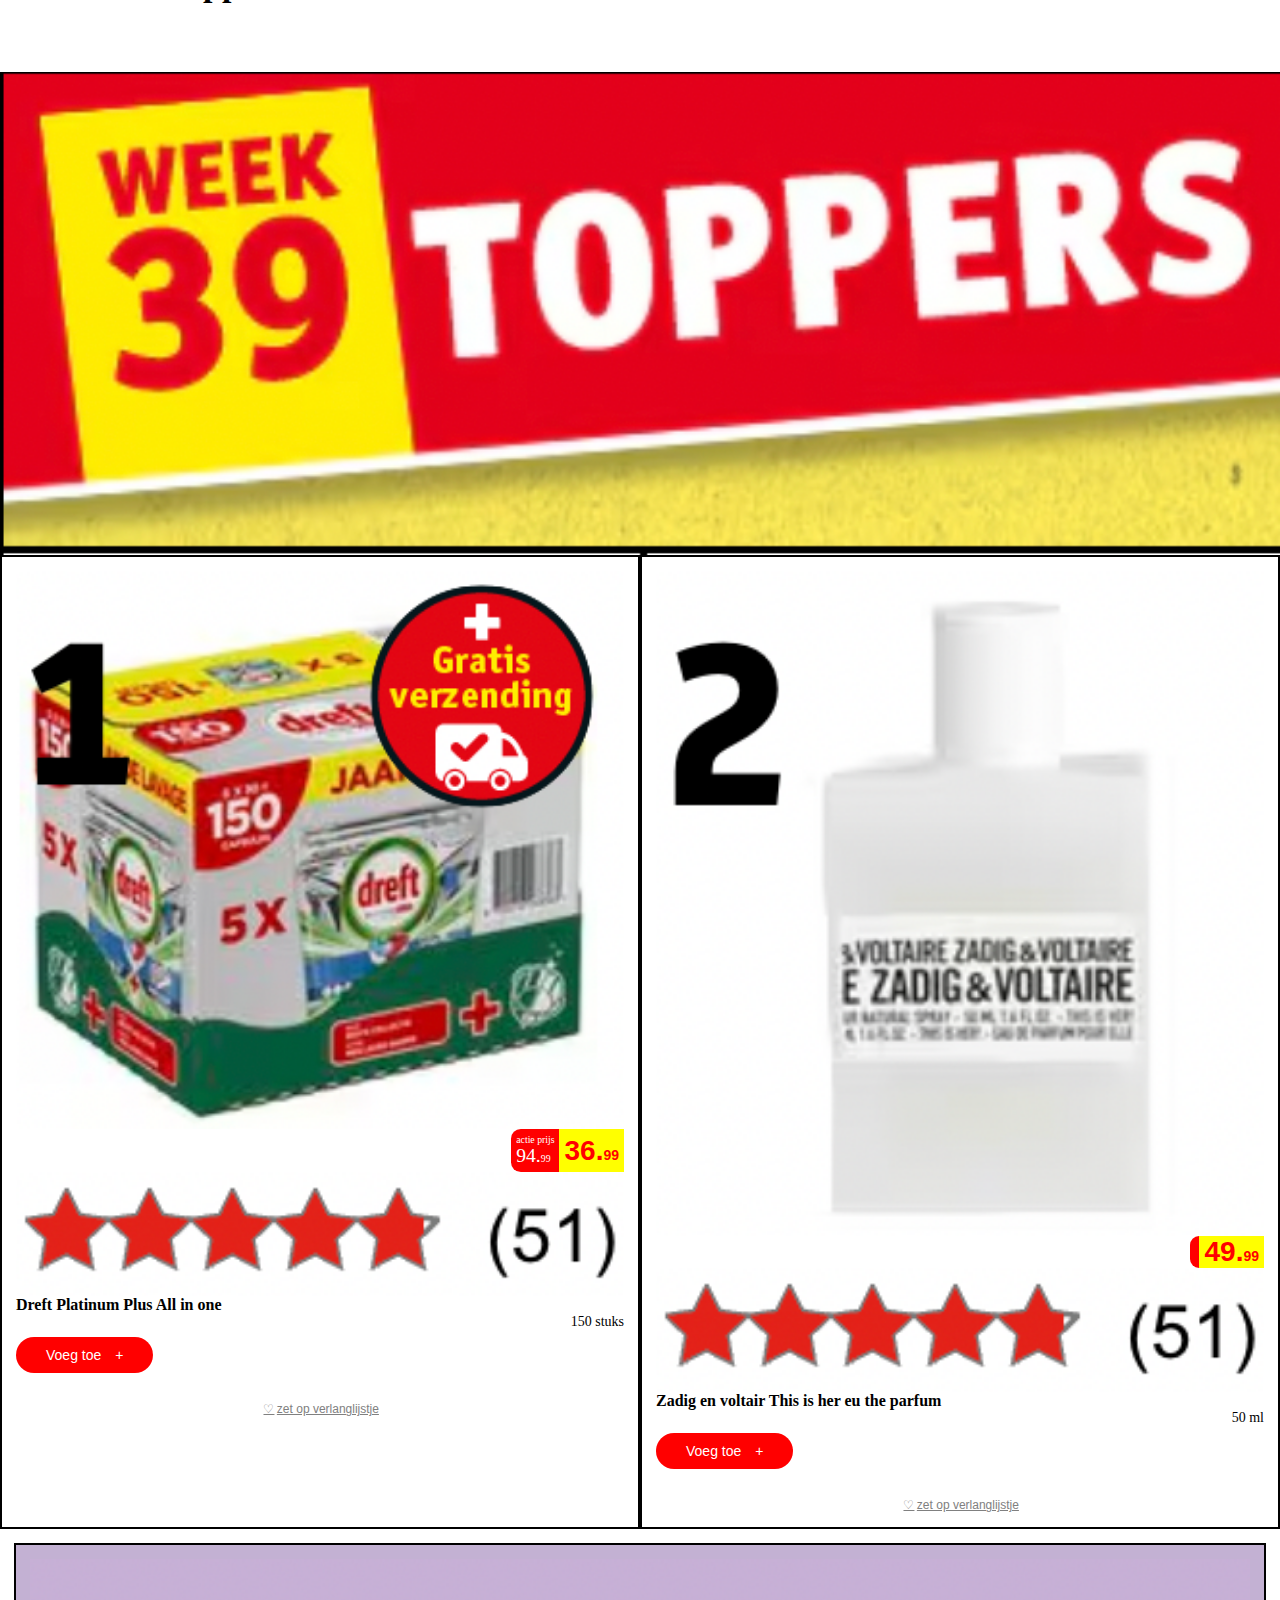
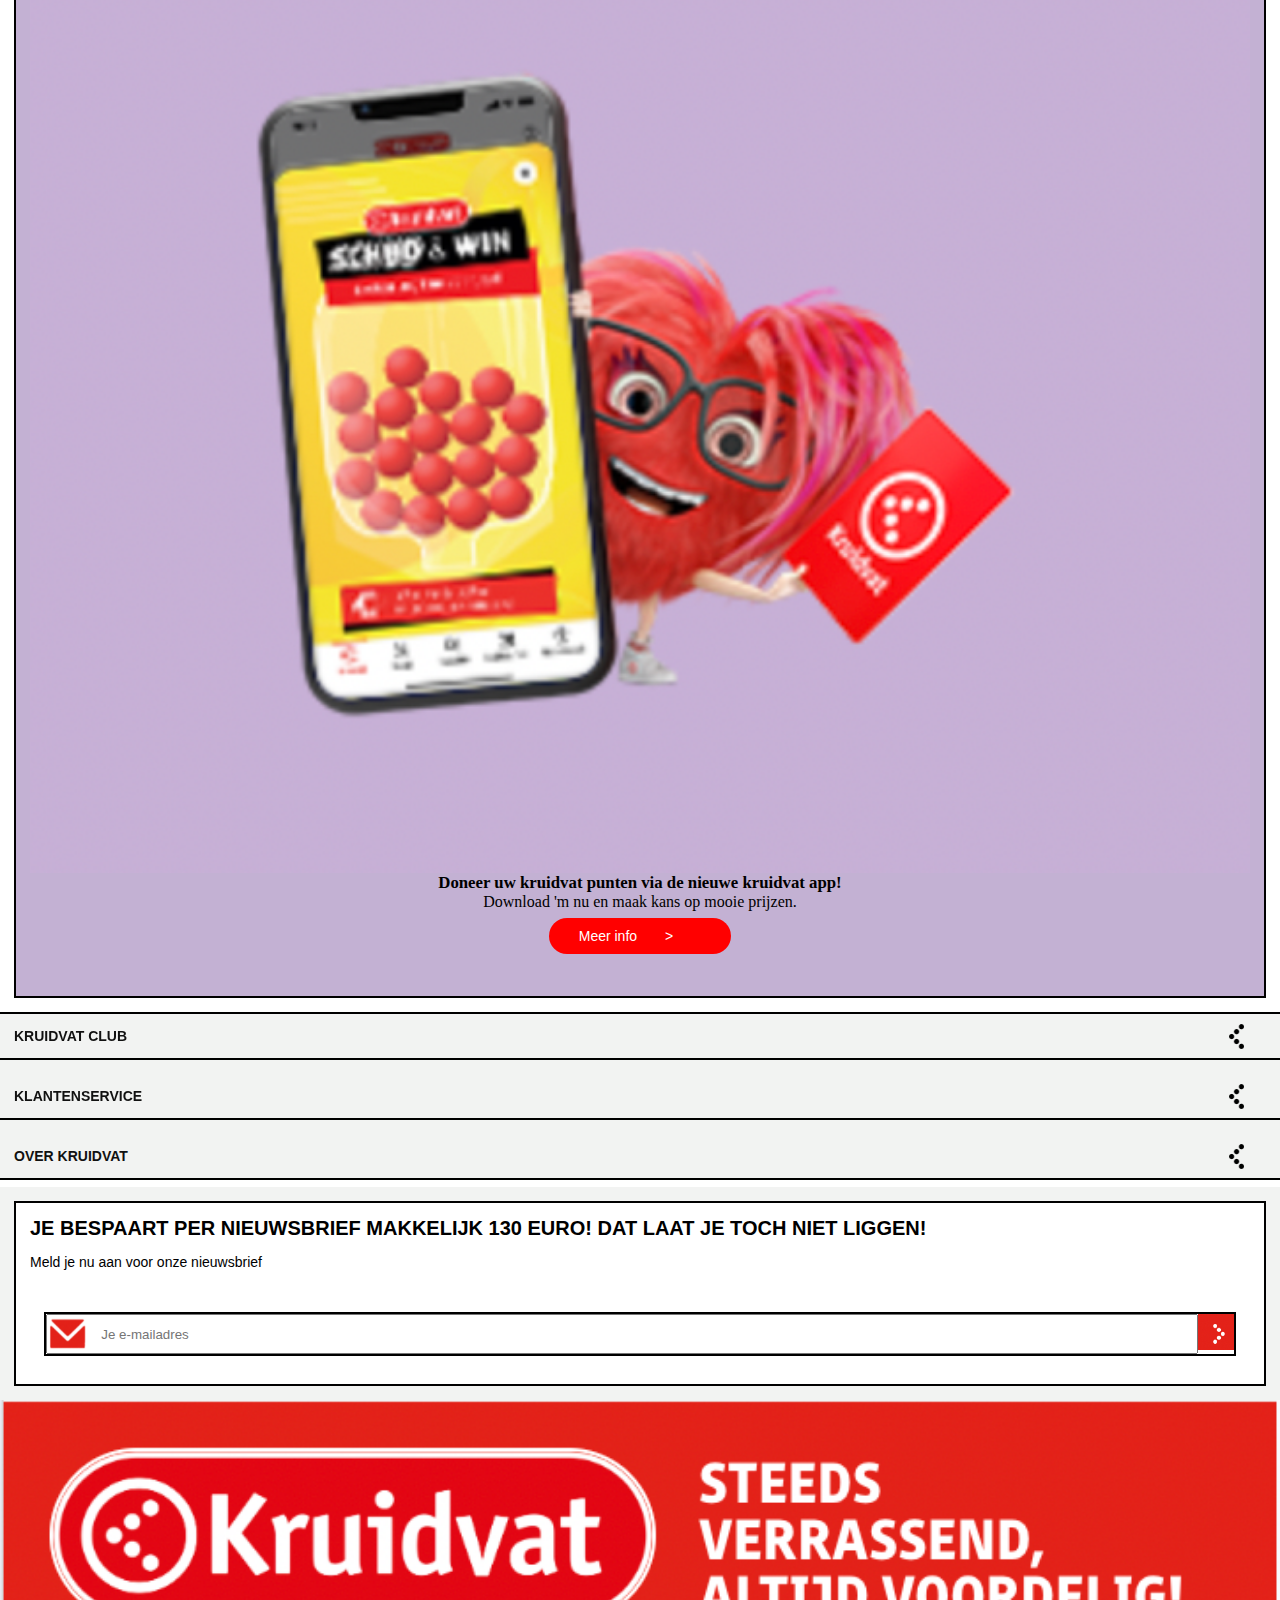
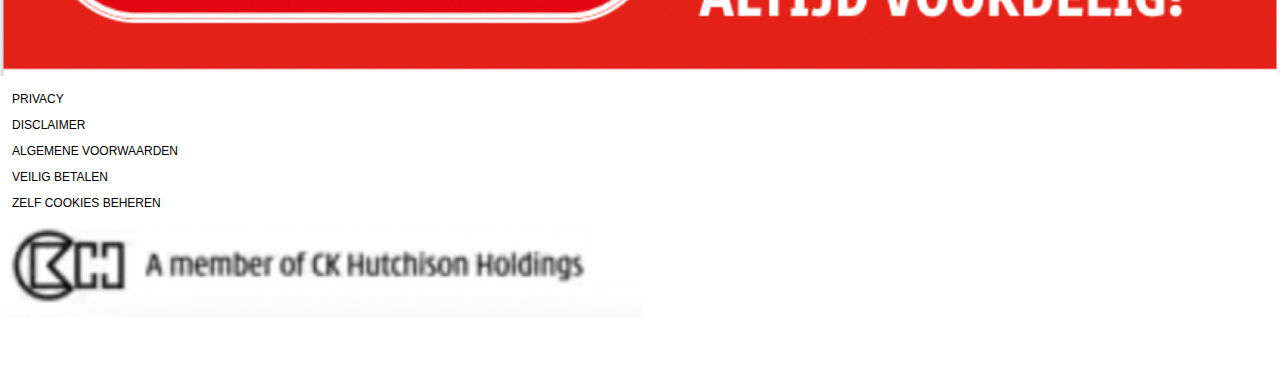
==== commit aea9c9bc: "Add files via upload" ====
--- a/index.html
+++ b/index.html
@@ -26,6 +26,8 @@
                 <button><img src="./images/zoekimage.png" alt="zoek icon"></button>
             </li>
         </ul>
+
+
        
 
         <ul>
@@ -44,12 +46,34 @@
                 </a>
             </li>
             <li>
-             
-                <button class="navbutton"><img src="./images/hamburgericon.png" alt="hamburgermenu icon" /> 
-                <P>Menu</P>
-                </button> 
-                
-                    
+            
+                
+                   
+                
+                <nav class="menu">
+                    <button>
+                        <img src="./images/hamburgericon.png" alt="hamburgermenu icon" /> 
+                      <p>MENU</p>
+                    </button>
+                
+                    <div>
+                      <div>
+                        <img src="#">
+                        <button>Sluit</button>
+                      </div>
+                      <ul>
+                        <li>
+                          <a href="#">Hallo</a>
+                        </li>
+                        <li>
+                          <a href="#">Hallo</a>
+                        </li>
+                        <li>
+                          <a href="#">Hallo</a>
+                        </li>
+                      </ul>
+                    </div>
+                  </nav>
                 
             </li>
         
@@ -86,6 +110,25 @@
 
     </header>
     <main>
+        <form id="theme-form">
+            <label>
+              <input type="radio" name="theme" value="light" checked> Light Mode
+            </label>
+            <label>
+              <input type="radio" name="theme" value="dark"> Dark Mode
+            </label>
+
+            <form id="font-size-form">
+                <label>
+                  <input type="radio" name="font-size" value="small" checked> Small Font
+                </label>
+                <label>
+                  <input type="radio" name="font-size" value="medium"> Medium Font
+                </label>
+                <label>
+                  <input type="radio" name="font-size" value="large"> Large Font
+                </label>
+              </form>
         <section class="carrousel">
             <section >
                 <h2>Gratis take en go beker</h2> 
@@ -278,7 +321,7 @@
         </ul>
         <img src="images/footerimg.png" alt="a member of ck hutchison holdings logo">
     </footer>
-    <script src="script.js"></script>
+    <script src="scripts/script.js"></script>
 </body>
 
 
--- a/styles/style.css
+++ b/styles/style.css
@@ -7,6 +7,199 @@
     margin: 0;
     padding: 0;
 }
+
+*,
+*::after,
+*::before {
+  box-sizing: border-box;
+}
+
+body {
+  margin: 0;
+}
+
+h1,
+h2,
+h3,
+h4,
+p {
+  padding: 0;
+  margin: 0;
+}
+
+ul {
+  margin: 0;
+  padding: 0;
+  list-style: none;
+}
+
+a {
+  text-decoration: none;
+  padding: 0;
+  margin: 0;
+}
+
+/* relavante code ↓↓↓↓↓ */
+
+header .menu {
+  display: grid;
+  grid-template-columns: repeat(3, minmax(50px, 1fr));
+  align-items: center;
+
+  position: fixed;
+  bottom: 0;
+  left: 0;
+  right: 0;
+  padding: 1em;
+  background-color: yellow;
+}
+
+header  .menu a {
+  justify-self: flex-start;
+  display: flex;
+  flex-direction: column;
+  align-items: center;
+  gap: 0.5em;
+}
+
+header  .menu a img {
+  height: 30px;
+  width: 30px;
+  display: block;
+}
+
+header  .menu {
+  justify-self: center;
+}
+
+header  .menu button {
+  background: none;
+  border: none;
+
+  justify-self: flex-start;
+  display: flex;
+  flex-direction: column;
+  align-items: center;
+  gap: 0.5em;
+}
+
+header > .menu button img {
+  height: 30px;
+  width: auto;
+  display: block;
+}
+
+header > .menu div {
+  justify-self: flex-end;
+}
+
+/* menu dicht */
+header .menu > .menu div {
+  z-index: 1;
+  background: red;
+  position: fixed;
+  left: 0;
+  right: 0;
+  top: 0;
+  bottom: 0;
+  translate: 0 100%;
+  overflow-y: auto;
+  display: flex;
+  flex-direction: column;
+
+  transition: ease-in-out 0.5s;
+}
+
+/* menu open */
+.menu.toonMenu div {
+  translate: 0% 0%;
+  overflow-y: auto;
+}
+
+header .menu div div {
+  display: flex;
+  width: 100%;
+  justify-content: space-between;
+  padding: 1em;
+}
+
+header .menu div ul {
+  display: flex;
+  gap: 1em;
+  flex-direction: column;
+  width: 100%;
+  padding: 1em;
+}
+
+:root {
+    --background-color: #ffffff;
+    --text-color: #000000;
+    --primary-color: #007bff;
+    --secondary-color: #6c757d;
+  
+    /* Font size variables for different font size modes */
+    --base-font-size: 16px;
+    --heading-font-size: 24px;
+    --button-font-size: 14px;
+  }
+
+body:has(input[value="dark"]:checked) {
+    --background-color: #121212;
+    --text-color: #ffffff;
+    --primary-color: #bb86fc;
+    --secondary-color: #03dac6;
+   
+
+  }
+
+  .slider section:has(input[value="dark"]:checked) {
+  background-color: white;
+    --text-color: black;
+    
+   
+
+  }
+
+
+
+  body {
+    background-color: var(--background-color);
+    color: var(--text-color);
+    font-size: var(--base-font-size);
+  }
+  
+  h1, h2, h3 {
+    font-size: var(--heading-font-size);
+  }
+  
+  button {
+    background-color: var(--primary-color);
+    color: var(--text-color);
+    font-size: var(--button-font-size);
+  }
+  
+  a {
+    color: var(--secondary-color);
+  }
+  
+  body:has(input[value="small"]:checked) {
+    --base-font-size: 14px;  /* Smaller font size */
+    --heading-font-size: 20px;
+    --button-font-size: 12px;
+  }
+  
+  body:has(input[value="medium"]:checked) {
+    --base-font-size: 16px;  /* Default/Medium font size */
+    --heading-font-size: 24px;
+    --button-font-size: 14px;
+  }
+  
+  body:has(input[value="large"]:checked) {
+    --base-font-size: 18px;  /* Larger font size */
+    --heading-font-size: 28px;
+    --button-font-size: 16px;
+  }
+  
 
 
 /* Header */
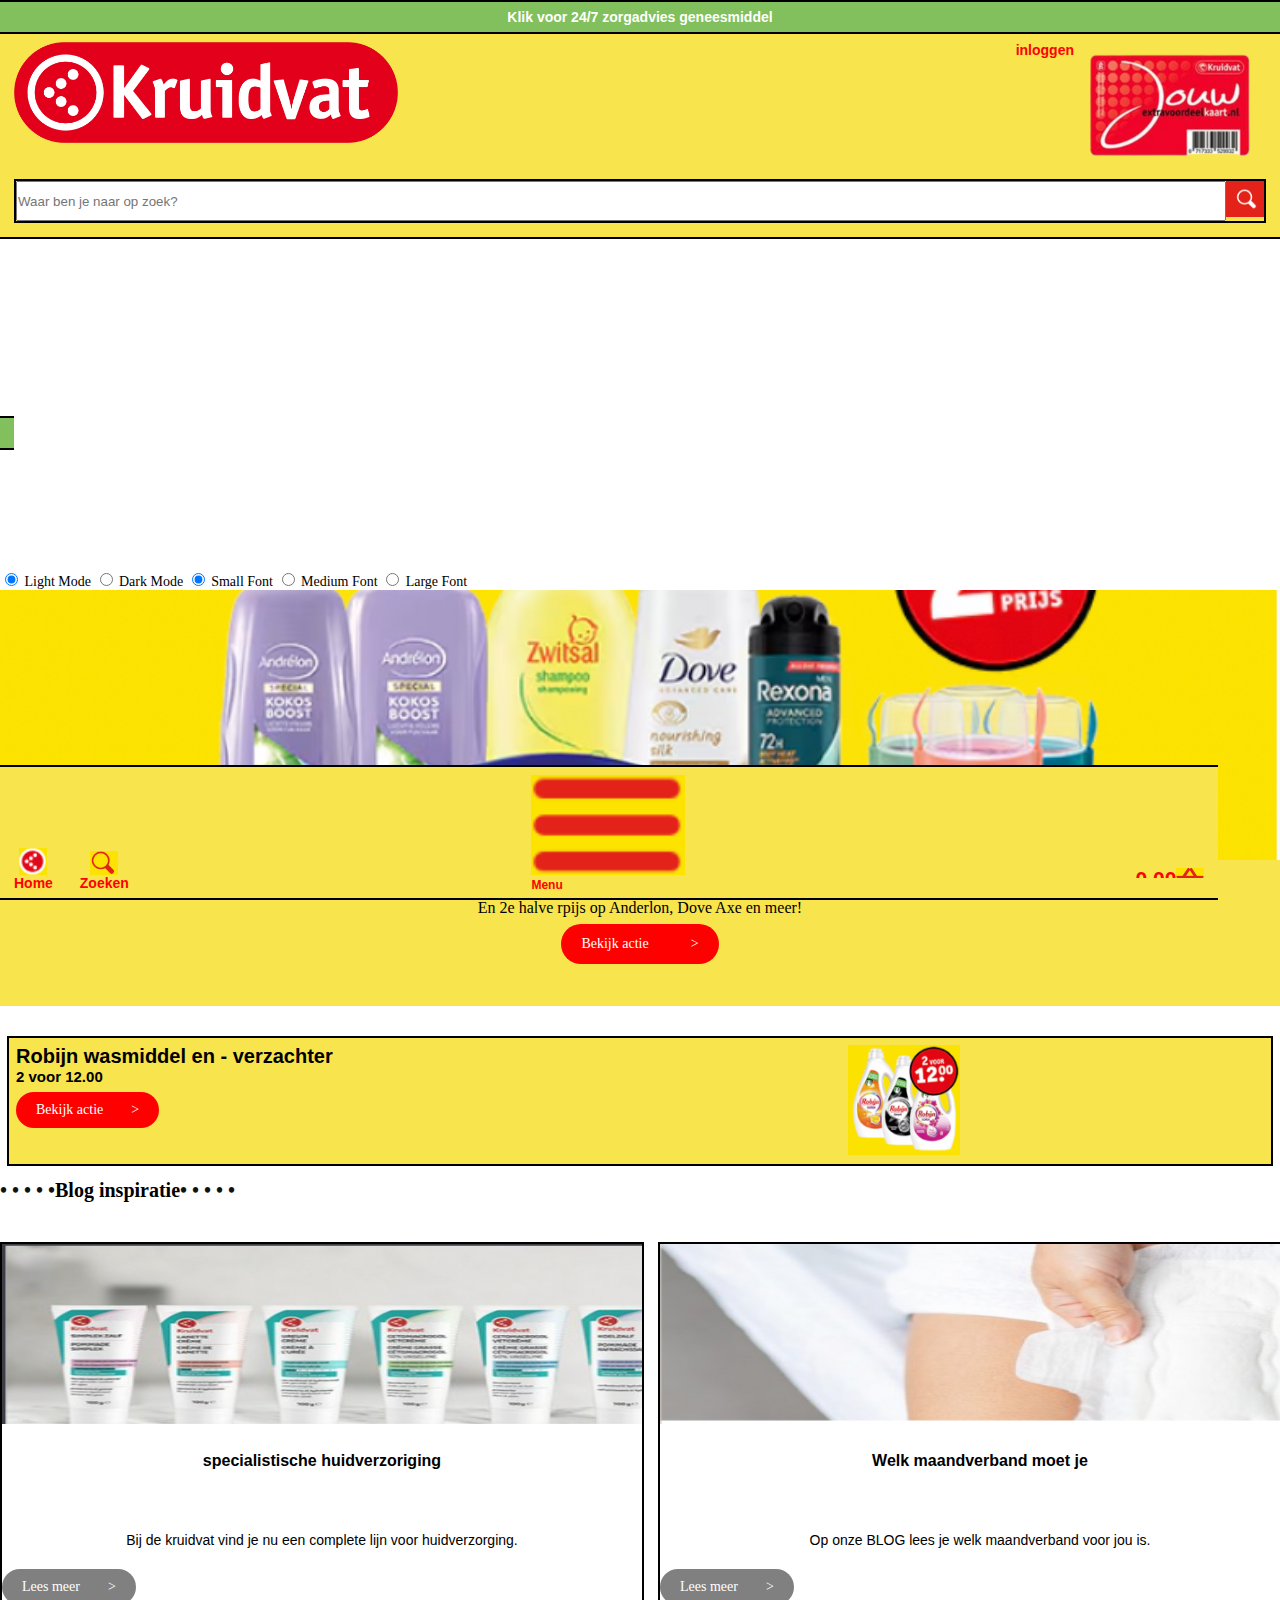
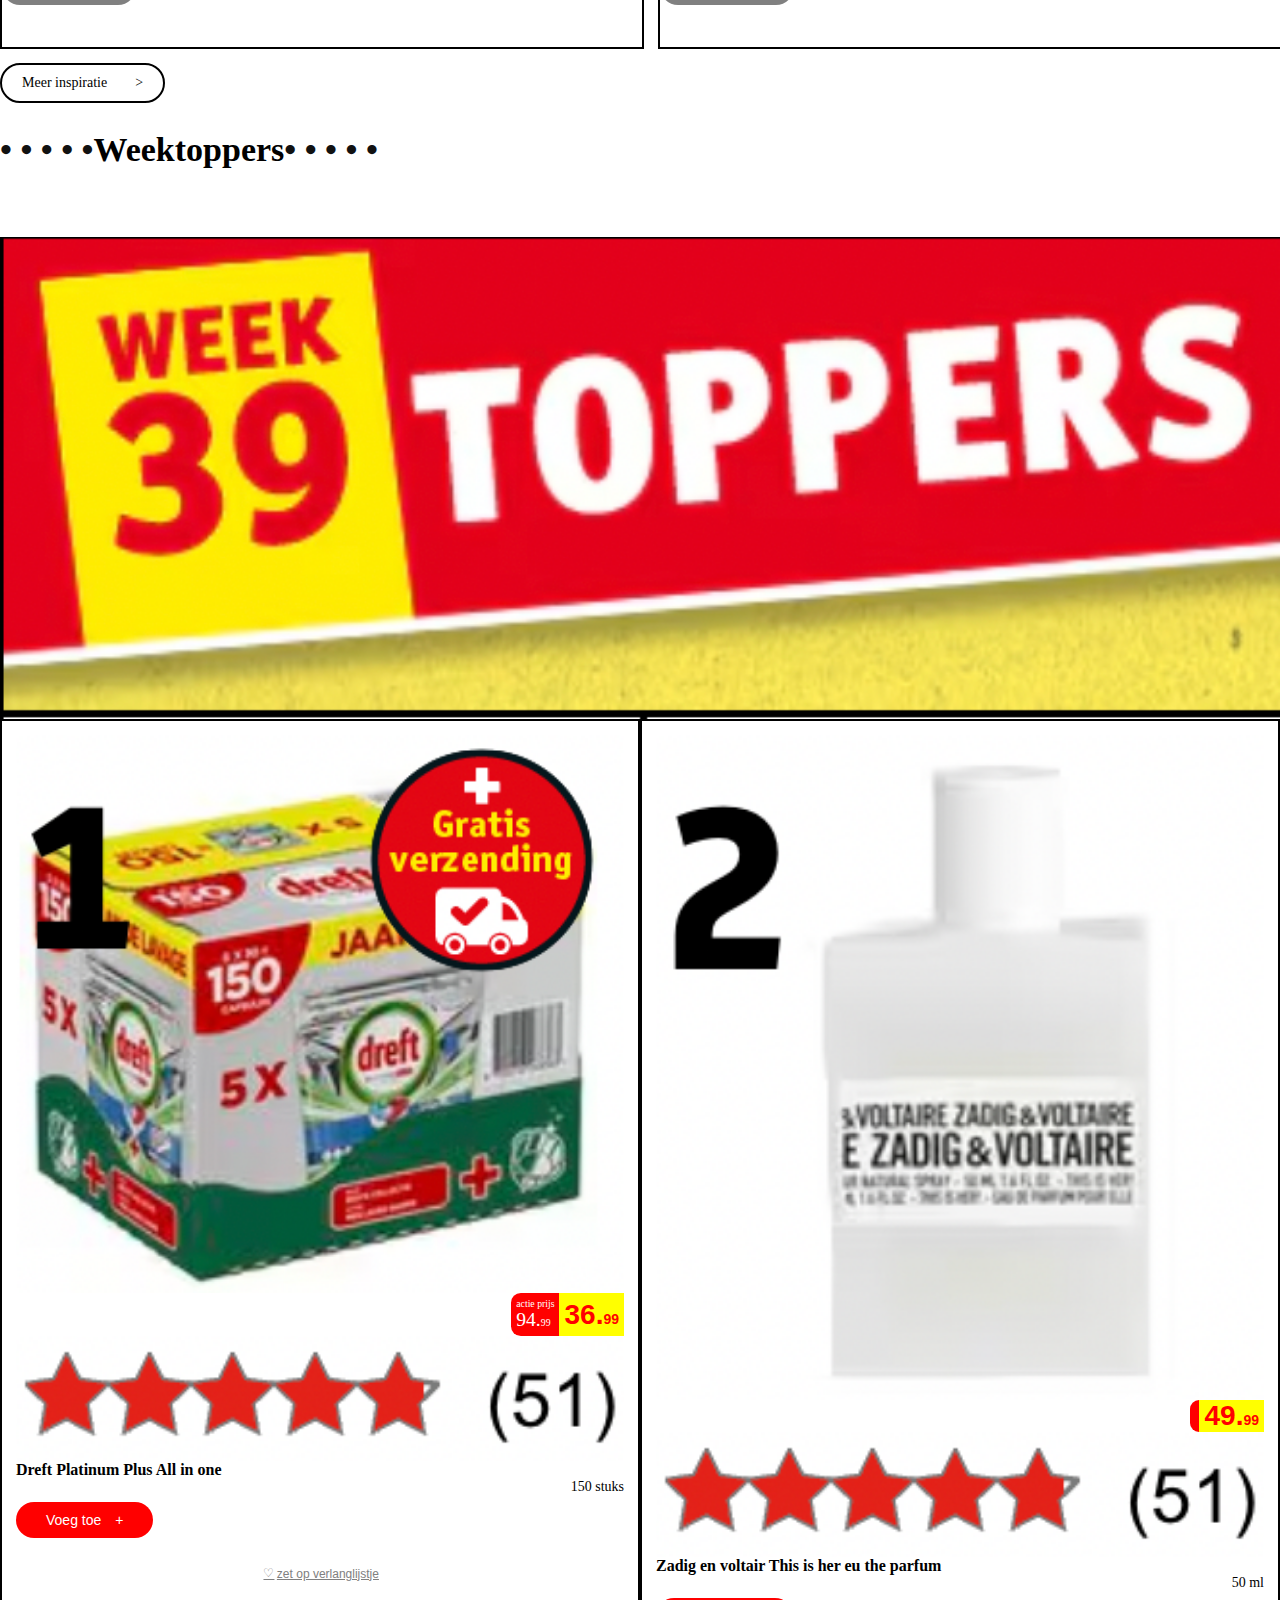
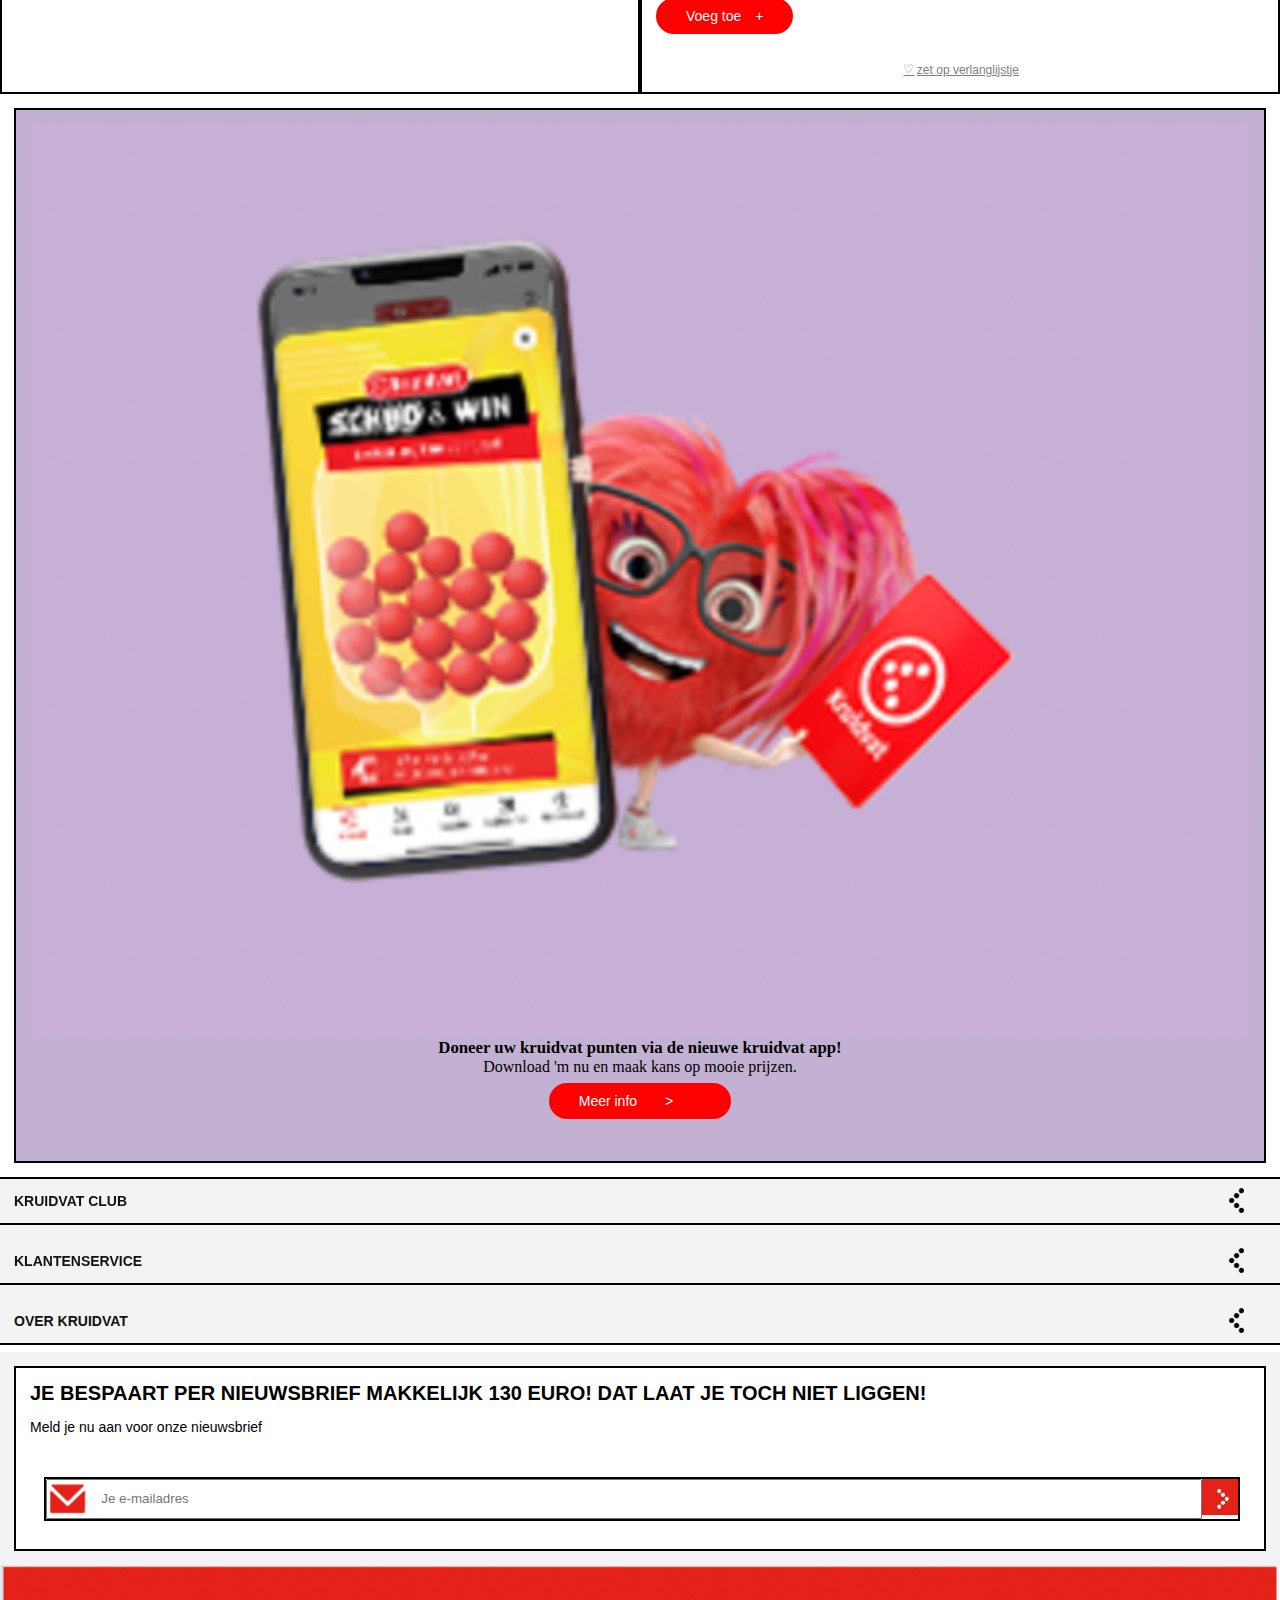
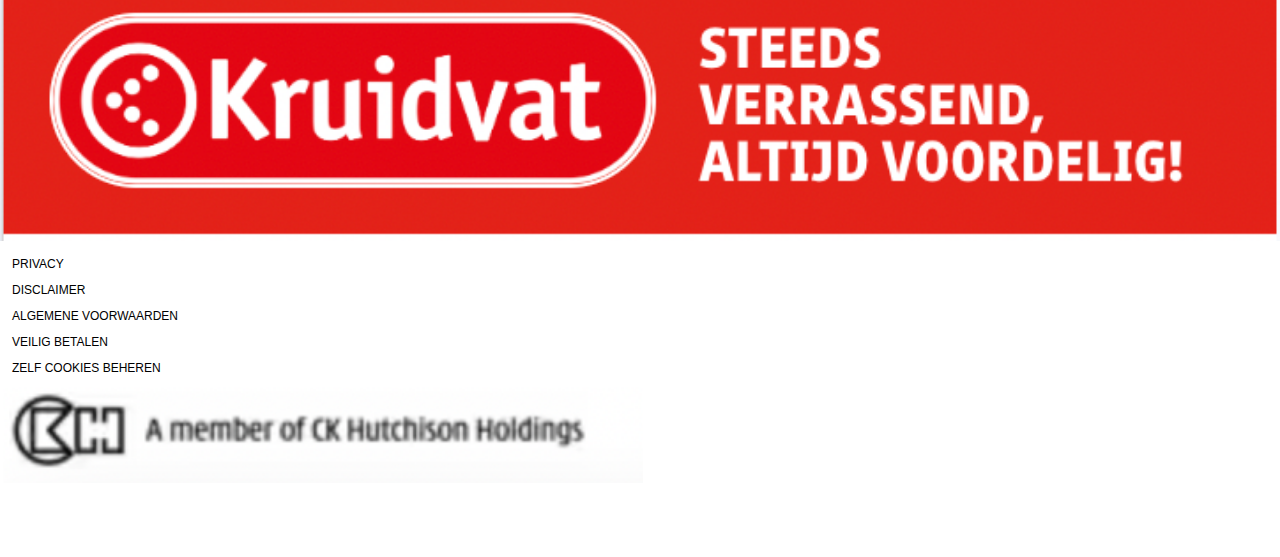
==== commit da2fb2fc: "Add files via upload" ====
--- a/index.html
+++ b/index.html
@@ -46,34 +46,14 @@
                 </a>
             </li>
             <li>
-            
+             
+                <button class="navbutton"><img src="./images/hamburgericon.png" alt="hamburgermenu icon" /> 
+                <P>Menu</P>
+                </button> 
                 
                    
                 
-                <nav class="menu">
-                    <button>
-                        <img src="./images/hamburgericon.png" alt="hamburgermenu icon" /> 
-                      <p>MENU</p>
-                    </button>
-                
-                    <div>
-                      <div>
-                        <img src="#">
-                        <button>Sluit</button>
-                      </div>
-                      <ul>
-                        <li>
-                          <a href="#">Hallo</a>
-                        </li>
-                        <li>
-                          <a href="#">Hallo</a>
-                        </li>
-                        <li>
-                          <a href="#">Hallo</a>
-                        </li>
-                      </ul>
-                    </div>
-                  </nav>
+                
                 
             </li>
         
--- a/styles/style.css
+++ b/styles/style.css
@@ -8,128 +8,11 @@
     padding: 0;
 }
 
-*,
-*::after,
-*::before {
-  box-sizing: border-box;
-}
-
-body {
-  margin: 0;
-}
-
-h1,
-h2,
-h3,
-h4,
-p {
-  padding: 0;
-  margin: 0;
-}
-
-ul {
-  margin: 0;
-  padding: 0;
-  list-style: none;
-}
-
-a {
-  text-decoration: none;
-  padding: 0;
-  margin: 0;
-}
-
-/* relavante code ↓↓↓↓↓ */
-
-header .menu {
-  display: grid;
-  grid-template-columns: repeat(3, minmax(50px, 1fr));
-  align-items: center;
-
-  position: fixed;
-  bottom: 0;
-  left: 0;
-  right: 0;
-  padding: 1em;
-  background-color: yellow;
-}
-
-header  .menu a {
-  justify-self: flex-start;
-  display: flex;
-  flex-direction: column;
-  align-items: center;
-  gap: 0.5em;
-}
-
-header  .menu a img {
-  height: 30px;
-  width: 30px;
-  display: block;
-}
-
-header  .menu {
-  justify-self: center;
-}
-
-header  .menu button {
-  background: none;
-  border: none;
-
-  justify-self: flex-start;
-  display: flex;
-  flex-direction: column;
-  align-items: center;
-  gap: 0.5em;
-}
-
-header > .menu button img {
-  height: 30px;
-  width: auto;
-  display: block;
-}
-
-header > .menu div {
-  justify-self: flex-end;
-}
-
-/* menu dicht */
-header .menu > .menu div {
-  z-index: 1;
-  background: red;
-  position: fixed;
-  left: 0;
-  right: 0;
-  top: 0;
-  bottom: 0;
-  translate: 0 100%;
-  overflow-y: auto;
-  display: flex;
-  flex-direction: column;
-
-  transition: ease-in-out 0.5s;
-}
-
-/* menu open */
-.menu.toonMenu div {
-  translate: 0% 0%;
-  overflow-y: auto;
-}
-
-header .menu div div {
-  display: flex;
-  width: 100%;
-  justify-content: space-between;
-  padding: 1em;
-}
-
-header .menu div ul {
-  display: flex;
-  gap: 1em;
-  flex-direction: column;
-  width: 100%;
-  padding: 1em;
-}
+
+
+
+
+
 
 :root {
     --background-color: #ffffff;
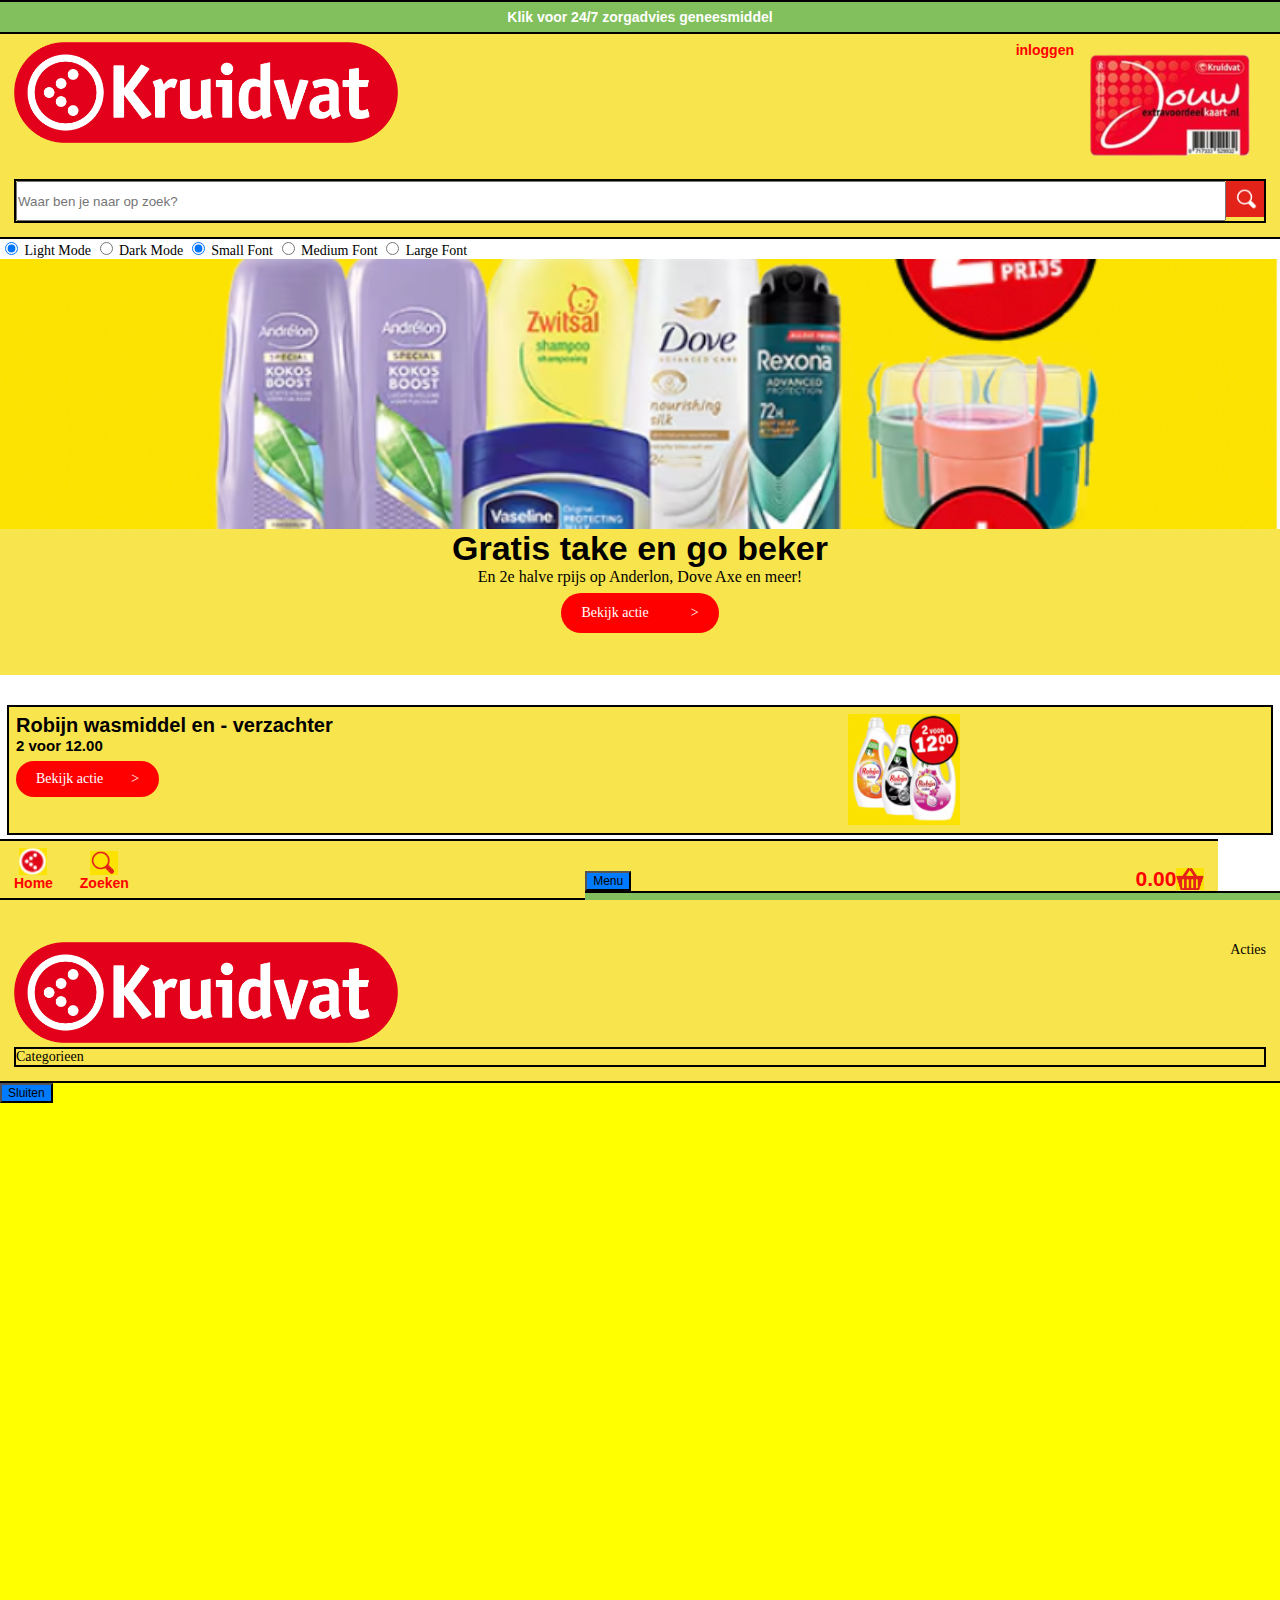
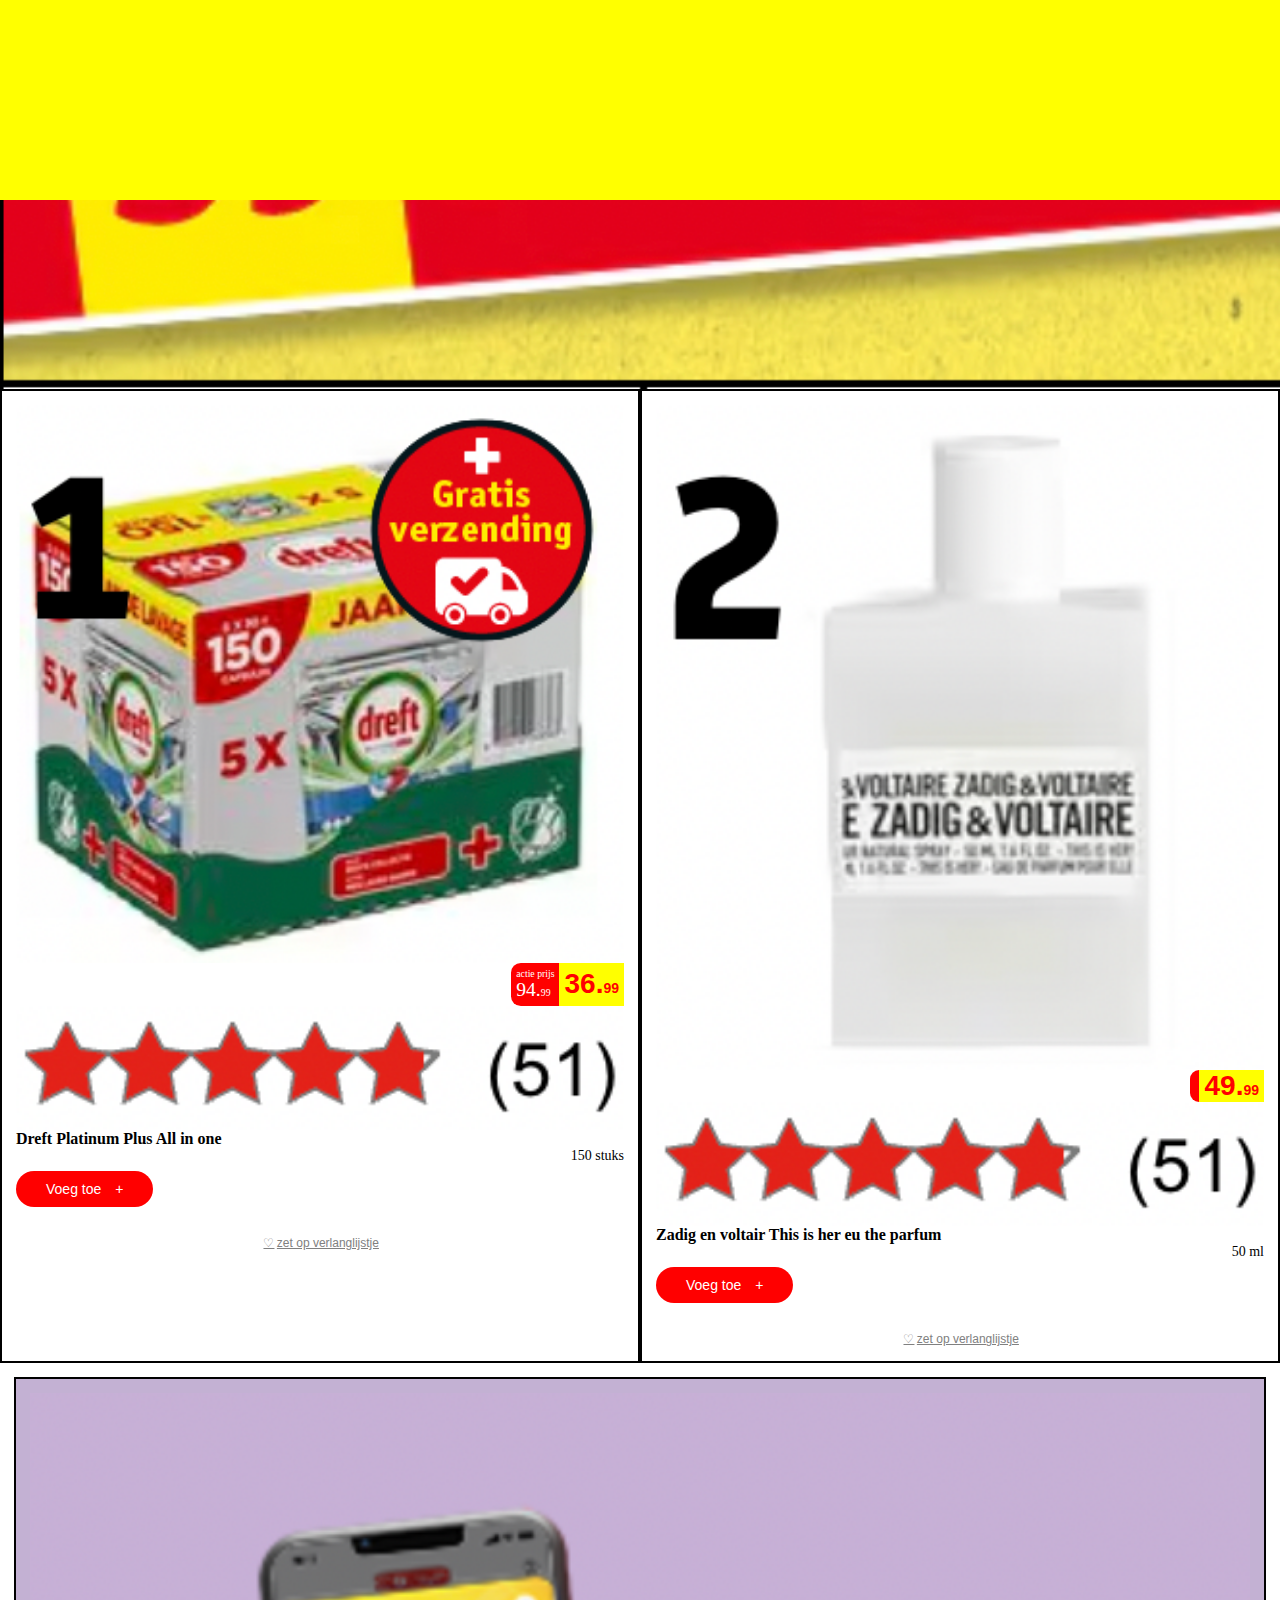
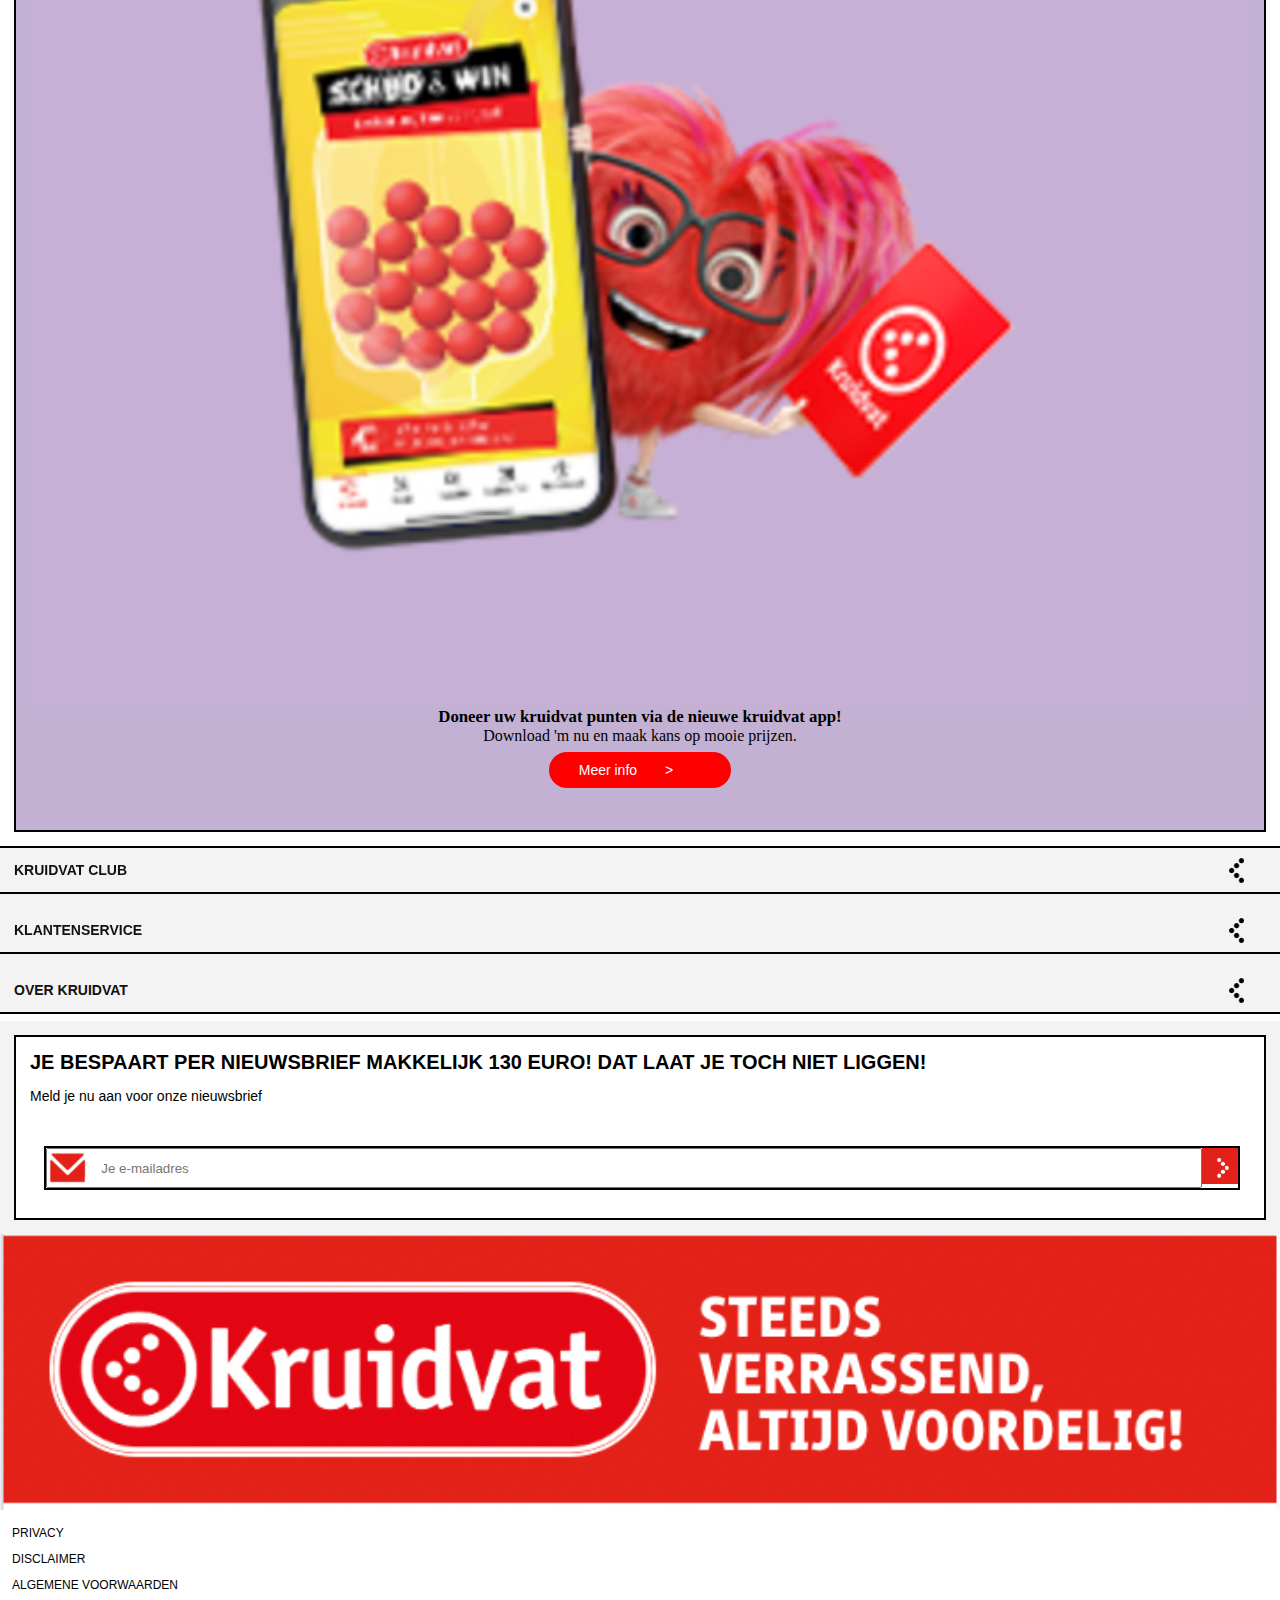
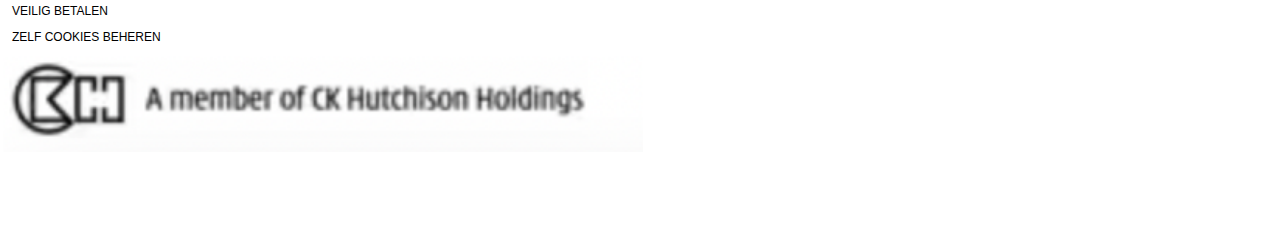
==== commit dcb17956: "Add files via upload" ====
--- a/index.html
+++ b/index.html
@@ -9,6 +9,14 @@
 </head>
 <body>
     <header>
+        <nav class="hamburger-nav">
+            <ul>
+              <li> <img src="./images/logokruidvat.png" alt="logo van de kruidvat"></li> 
+              <li>Acties</li>
+              <li>Categorieen</li>
+            </ul>  
+            <button id="sluit-menu">Sluiten</button>
+          </nav>
         <p> Klik voor 24/7 zorgadvies geneesmiddel</p>
         <ul>
             <li> <img src="./images/logokruidvat.png" alt="logo van de kruidvat"></li> 
@@ -45,14 +53,12 @@
                     </figure>
                 </a>
             </li>
-            <li>
-             
-                <button class="navbutton"><img src="./images/hamburgericon.png" alt="hamburgermenu icon" /> 
-                <P>Menu</P>
-                </button> 
-                
-                   
-                
+
+            <li>
+                  <div>
+                   <button id="open-menu">Menu</button>
+                    <p>Menu</p>
+                  </div>
                 
                 
             </li>
@@ -68,26 +74,8 @@
             </li>
             
         </ul>
-        <nav>
-            <ul>
-                <li>
-                    <h2>Acies</h2>
-                    <p>Folder</p>
-                    <p>Acties per categorie</p>
-                    <p>Gratis verzending</p>
-                    <p>Foto</p>
-                   </li>
-    
-                   <li>
-                    <h2>Categorieen</h2>
-                    <a href="#">Beauty</a>
-                    <a href="#">Verzoriging</a>
-                    <a href="#">Gezondheid</a>
-                   </li>
-              
-            </ul>
-          </nav>
-
+        
+          
     </header>
     <main>
         <form id="theme-form">
--- a/styles/style.css
+++ b/styles/style.css
@@ -7,8 +7,6 @@
     margin: 0;
     padding: 0;
 }
-
-
 
 
 
@@ -113,7 +111,7 @@
     justify-content: space-between;
     padding: 1em;
     padding-top: 3em;
-    z-index: 10000000000;
+    z-index: 2;
 }
 
 header ul li:first-of-type img{
@@ -249,30 +247,28 @@
 
 
 
-header ul:nth-of-type(2) li:nth-of-type(2) p{
-    background-color: rgb(248, 228, 76);
-    border: none;
-    color: red;
-  display: flex;
-  text-align: center;
-  margin: 0;
-  padding: 0;
-   
-   
-}
-
-
-header nav ul{
-
+
+
+
+header .hamburger-nav {
+position: fixed;
+top: 0;
+bottom: 0;
+left: 0;
+right: 0;
     background-color: #ffff00;
-    transform: translate(-100%, 0%);
+    transform: translate(0%, 100%);
     transition: 1s ease-in-out;
-    
-}
-
-header nav ul.toonMenu {
+    z-index: 3;
+
+}
+
+header .hamburger-nav.toonMenu {
     transform: translate(0%, 0%);
-  }
+
+  }
+
+  
 
  
 
